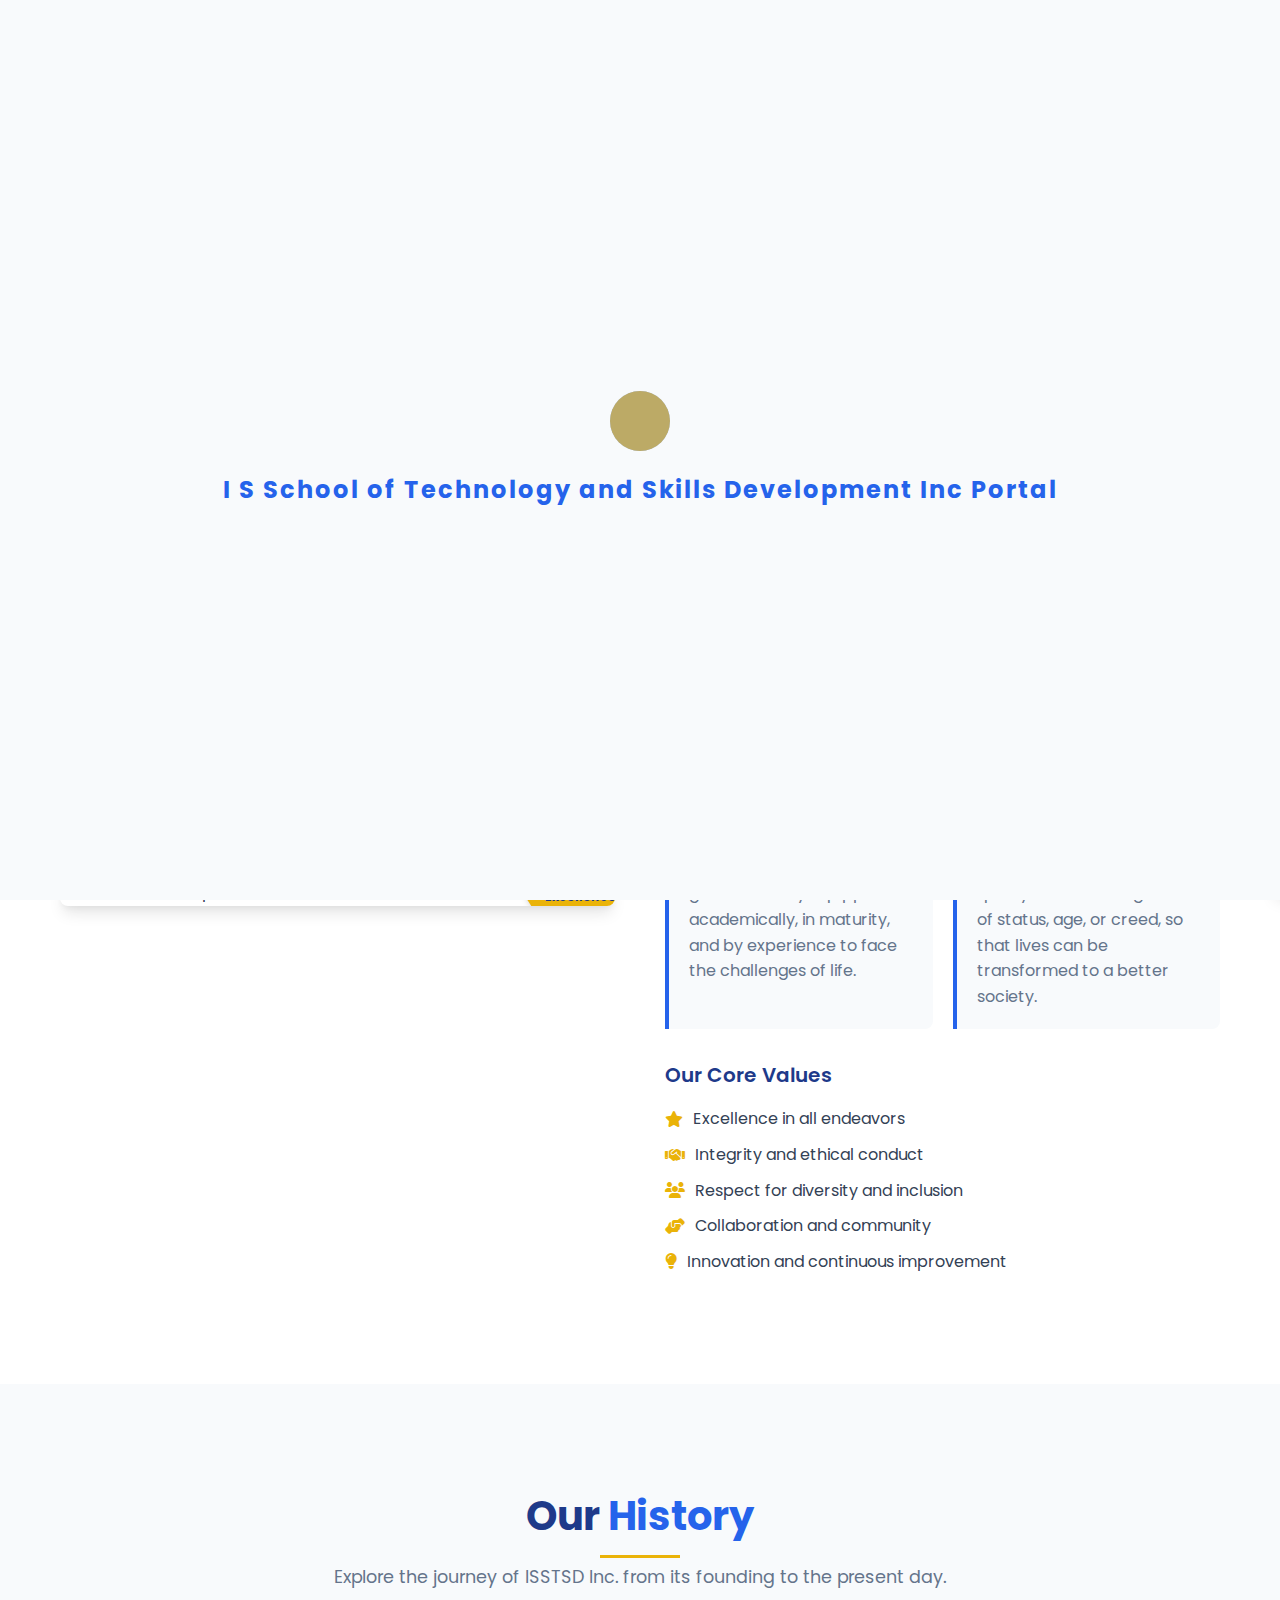
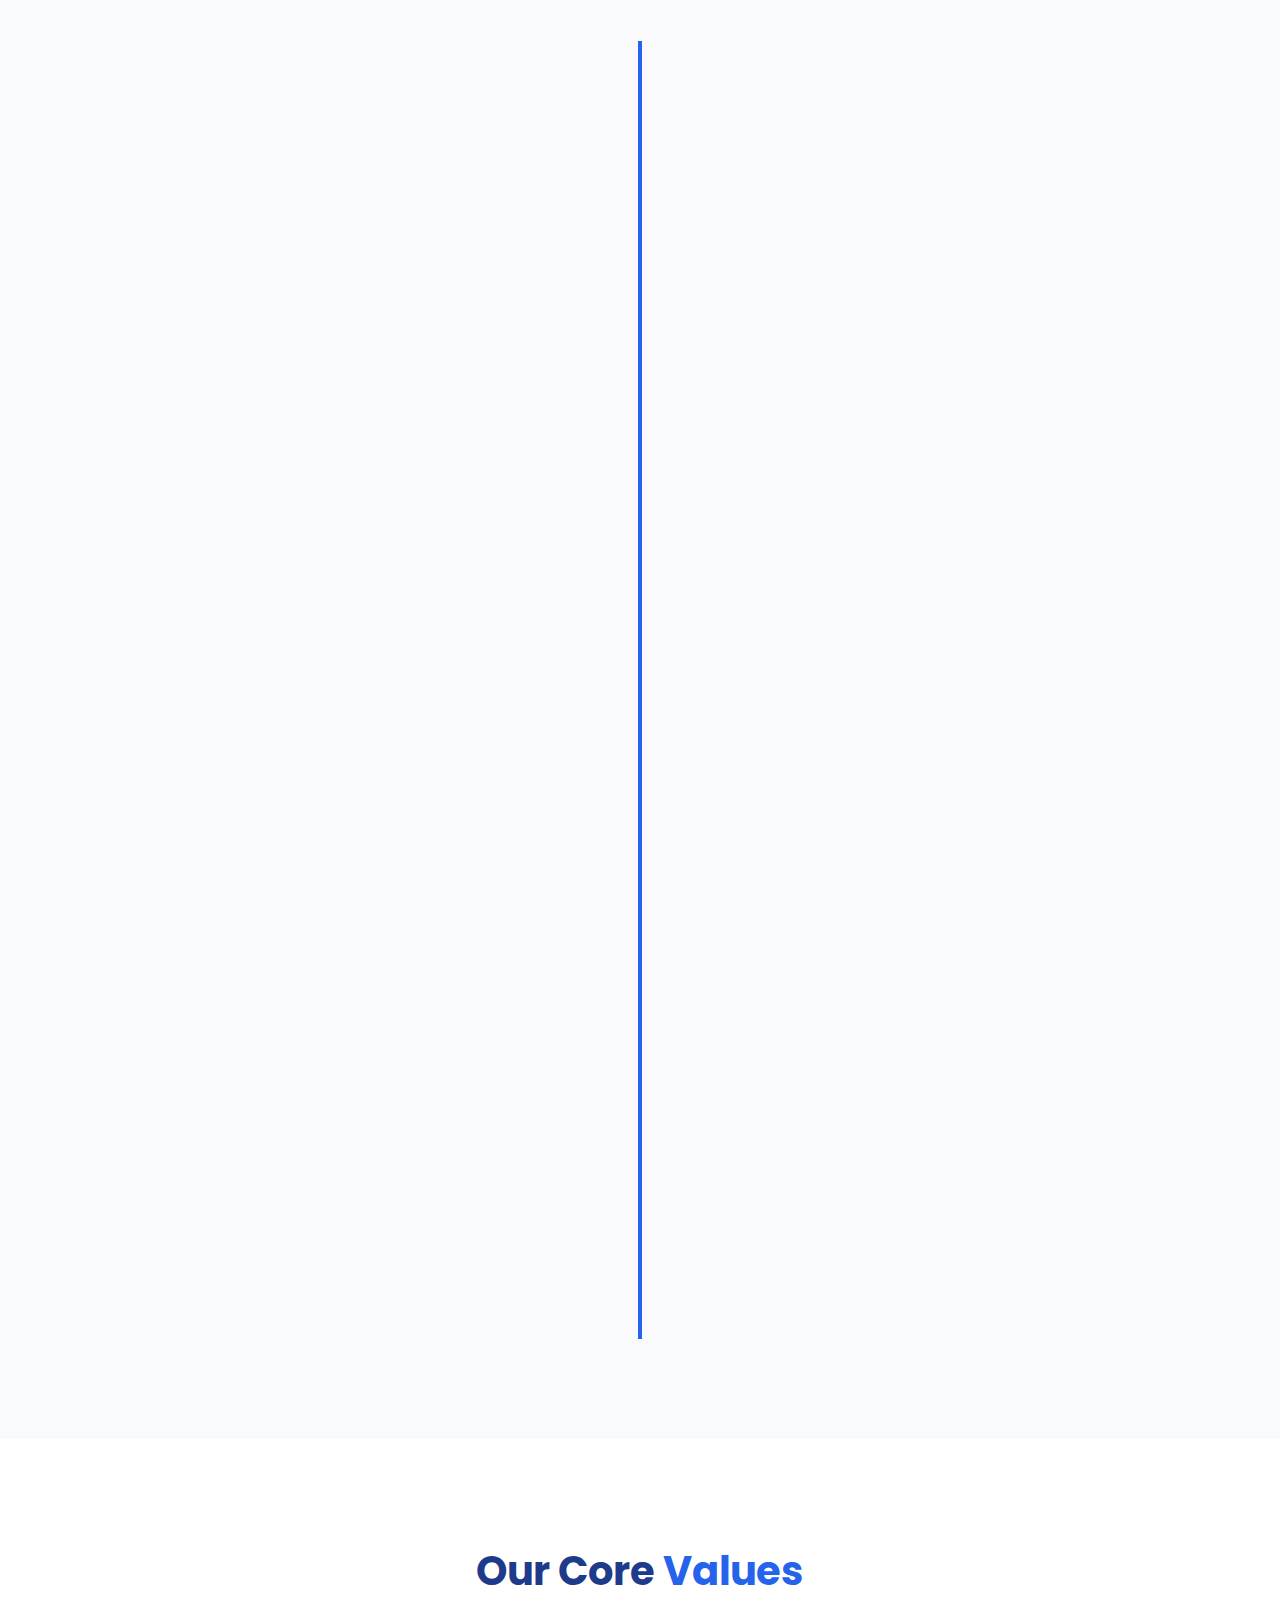
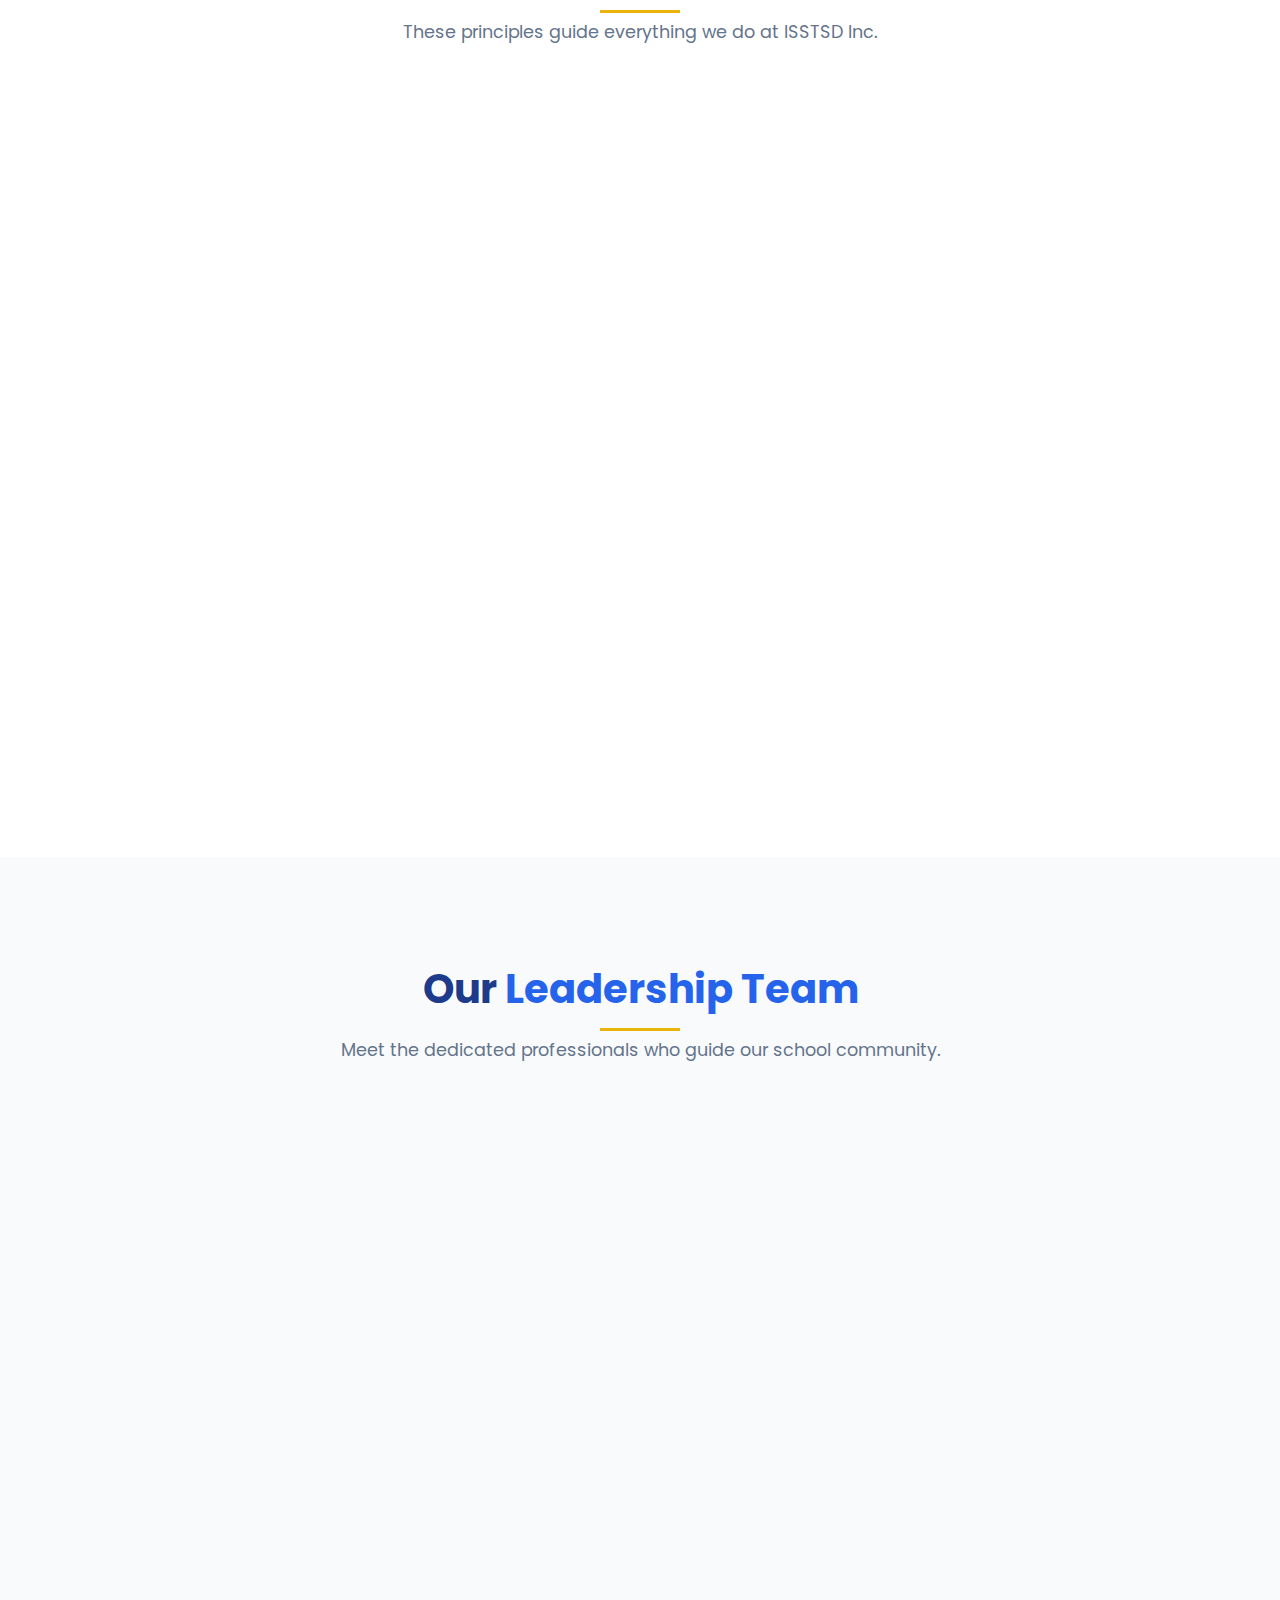
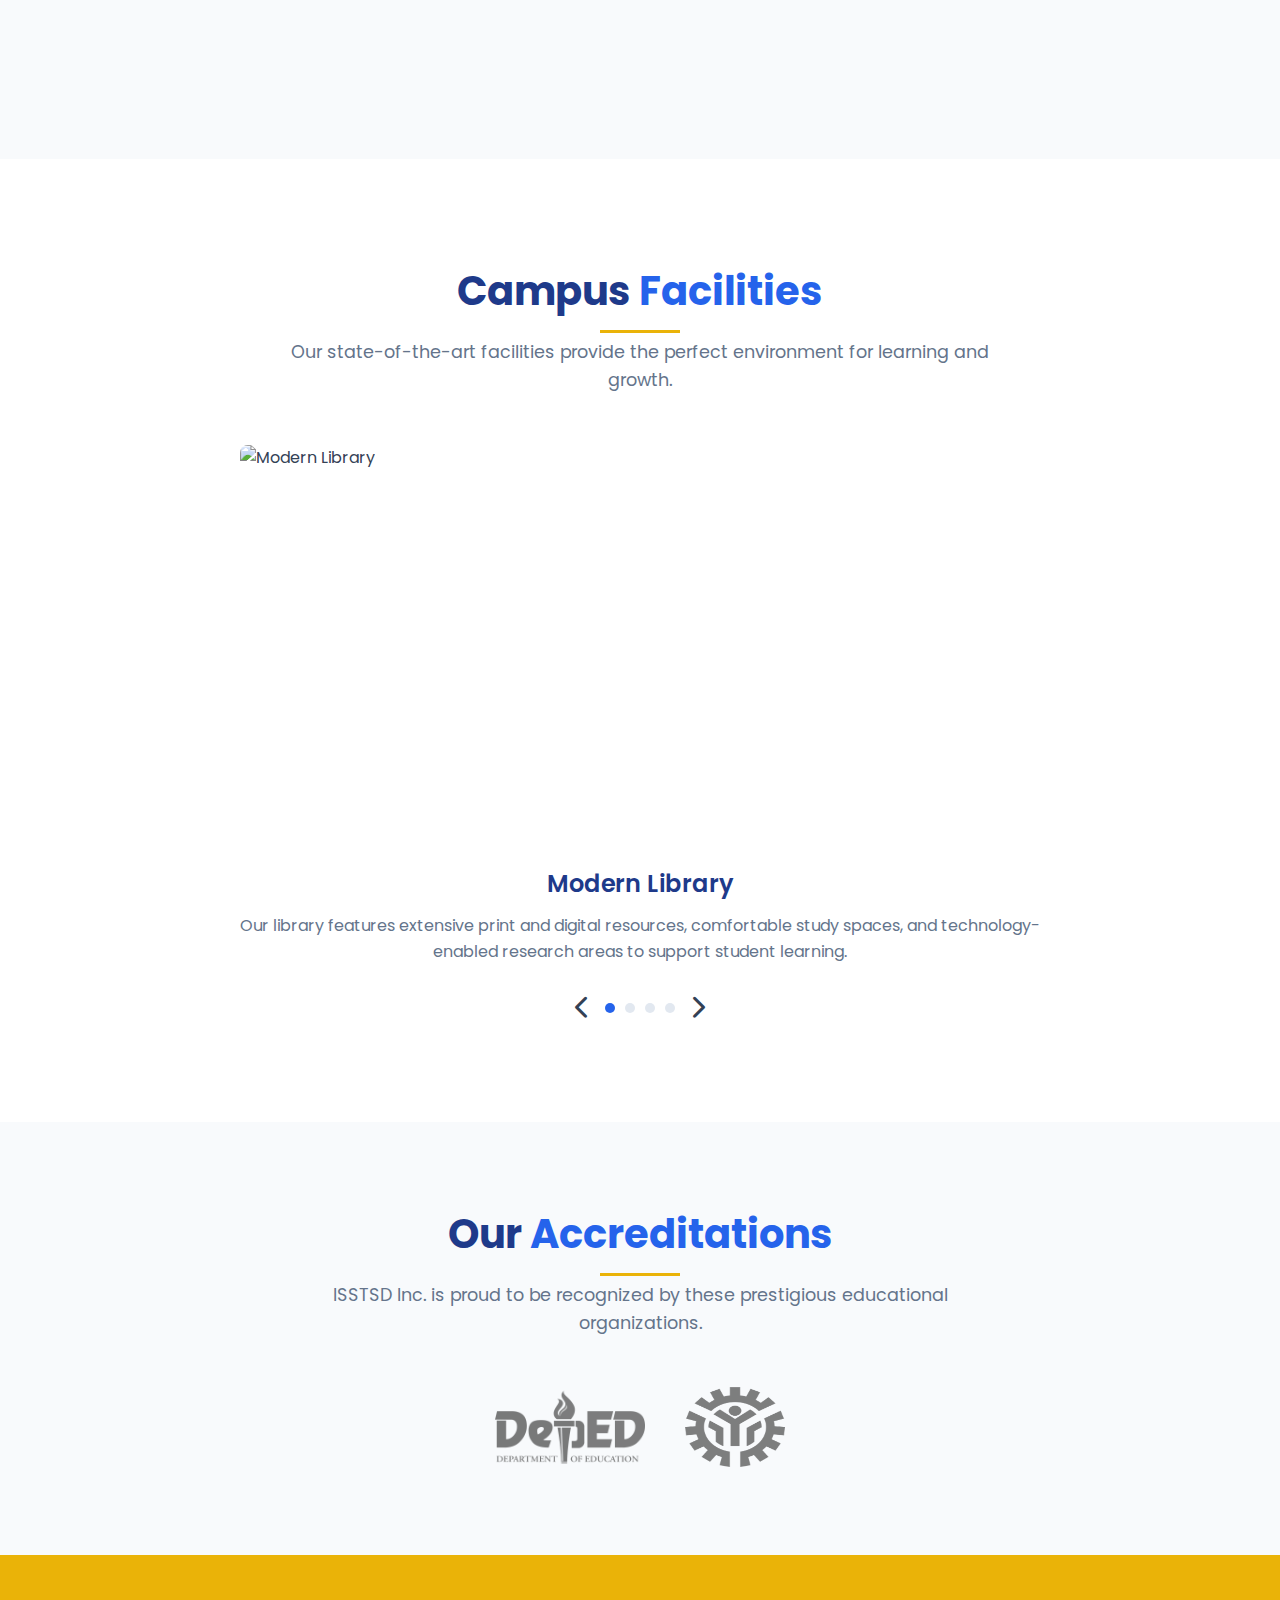
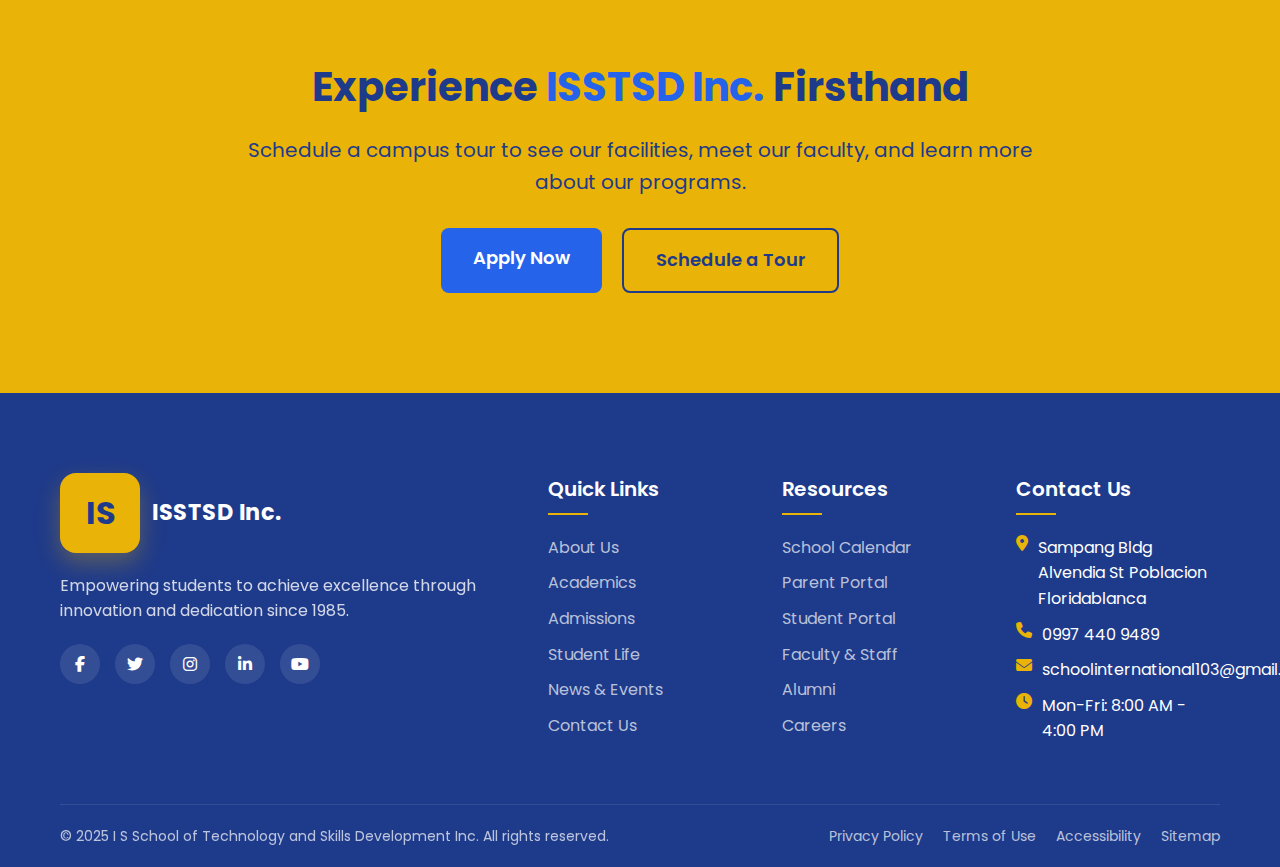
==== School Portal/about.html @ faeff64b "Add files via upload" ====
<!DOCTYPE html>
<html lang="en">
<head>
    <meta charset="UTF-8">
    <meta name="viewport" content="width=device-width, initial-scale=1.0">
    <title>I S School of Technology and Skills Development Inc.</title>
    <link rel="stylesheet" href="styles.css">
    <link rel="stylesheet" href="https://cdnjs.cloudflare.com/ajax/libs/font-awesome/6.4.0/css/all.min.css">
    <link href="https://fonts.googleapis.com/css2?family=Poppins:wght@300;400;500;600;700;800&display=swap" rel="stylesheet">
    <link rel="stylesheet" href="about.css">
</head>
<body>
    <!-- Preloader -->
    <div id="preloader">
        <div class="spinner">
            <div class="double-bounce1"></div>
            <div class="double-bounce2"></div>
        </div>
        <div class="loader-text">I S School of Technology and Skills Development Inc Portal</div>
    </div>

    <!-- Header -->
    <header id="header">
        <div class="container">
            <div class="logo">
                <a href="index.html">
                    <div class="logo-icon">IS</div>
                    <span>ISSTSD Inc.</span>
                </a>
            </div>
            <nav>
                <ul class="main-menu">
                    <li><a href="index.html">Home</a></li>
                    <li><a href="about.html" class="active">About</a></li>
                    <li><a href="academics.html">Academics</a></li>
                    <li><a href="student-life.html">Student Life</a></li>
                    <li><a href="admissions.html">Admissions</a></li>
                    <li><a href="contact.html">Contact</a></li>
                </ul>
            </nav>

            <div class="mobile-menu-toggle">
                <span></span>
                <span></span>
                <span></span>
            </div>
        </div>
    </header>

    <!-- Mobile Menu -->
    <div class="mobile-menu">
        <div class="close-menu">
            <i class="fas fa-times"></i>
        </div>
        <ul>
            <li><a href="index.html">Home</a></li>
            <li><a href="about.html">About</a></li>
            <li><a href="academics.html">Academics</a></li>
            <li><a href="student-life.html">Student Life</a></li>
            <li><a href="admissions.html">Admissions</a></li>
            <li><a href="contact.html">Contact</a></li>
        </ul>
        <div class="mobile-buttons">
            <a href="#" class="btn btn-outline">Portal Login</a>
            <a href="admissions.html" class="btn btn-primary">Apply Now</a>
        </div>
        <div class="mobile-social">
            <a href="#"><i class="fab fa-facebook-f"></i></a>
            <a href="#"><i class="fab fa-twitter"></i></a>
            <a href="#"><i class="fab fa-instagram"></i></a>
            <a href="#"><i class="fab fa-linkedin-in"></i></a>
        </div>
    </div>

    <!-- Hero Section -->
    <section class="page-hero">
        <div class="container">
            <div class="hero-content">
                <h1 class="animated fadeInUp">About <span class="highlight">ISSTSD Inc.</span></h1>
                <p class="animated fadeInUp delay-1">Founded in 1985, ISSTSD Inc. has a rich history of academic excellence and community engagement.</p>
            </div>
        </div>
        <div class="hero-waves">
            <svg xmlns="http://www.w3.org/2000/svg" viewBox="0 0 1440 320">
                <path fill="#ffffff" fill-opacity="1" d="M0,96L48,112C96,128,192,160,288,160C384,160,480,128,576,122.7C672,117,768,139,864,149.3C960,160,1056,160,1152,138.7C1248,117,1344,75,1392,53.3L1440,32L1440,320L1392,320C1344,320,1248,320,1152,320C1056,320,960,320,864,320C768,320,672,320,576,320C480,320,384,320,288,320C192,320,96,320,48,320L0,320Z"></path>
            </svg>
        </div>
    </section>

    <!-- Welcome Section -->
    <section class="welcome-section">
        <div class="container">
            <div class="welcome-content">
                <div class="welcome-image">
                    <img src="https://images.unsplash.com/photo-1523050854058-8df90110c9f1?ixlib=rb-4.0.3&ixid=MnwxMjA3fDB8MHxwaG90by1wYWdlfHx8fGVufDB8fHx8&auto=format&fit=crop&w=1170&q=80" alt="ISSTSD Inc. Campus">
                    <div class="experience-badge">
                        <span class="years">40+</span>
                        <span class="text">Years of Excellence</span>
                    </div>
                </div>
                <div class="welcome-text">
                    <div class="section-subtitle">Welcome to ISSTSD Inc.</div>
                    <h2>Our Mission & Vision</h2>
                    <p>At ISSTSD Inc., we believe in providing a transformative educational experience that empowers students to become innovative thinkers, compassionate leaders, and engaged global citizens.</p>
                    
                    <div class="mission-vision">
                        <div class="mission-box">
                            <h3><i class="fas fa-bullseye"></i> Our Mission</h3>
                            <p>To live in a society free from poverty due to lack of education by producing graduates duly equipped academically, in maturity, and by experience to face the challenges of life.</p>
                        </div>
                        <div class="mission-box">
                            <h3><i class="fas fa-eye"></i> Our Vision</h3>
                            <p>To be a vessel of God's blessing by providing best opportunities to attain quality education regardless of status, age, or creed, so that lives can be transformed to a better society.</p>
                        </div>
                    </div>
                    
                    <div class="values-list">
                        <h3>Our Core Values</h3>
                        <ul>
                            <li><i class="fas fa-star"></i> Excellence in all endeavors</li>
                            <li><i class="fas fa-handshake"></i> Integrity and ethical conduct</li>
                            <li><i class="fas fa-users"></i> Respect for diversity and inclusion</li>
                            <li><i class="fas fa-hands-helping"></i> Collaboration and community</li>
                            <li><i class="fas fa-lightbulb"></i> Innovation and continuous improvement</li>
                        </ul>
                    </div>
                </div>
            </div>
        </div>
    </section>

    <!-- History Timeline Section -->
    <section class="timeline-section">
        <div class="container">
            <div class="section-header">
                <h2>Our <span class="highlight">History</span></h2>
                <p>Explore the journey of ISSTSD Inc. from its founding to the present day.</p>
            </div>
            
            <div class="timeline">
                <div class="timeline-item">
                    <div class="timeline-dot"></div>
                    <div class="timeline-date">2010</div>
                    <div class="timeline-content">
                        <h3>Foundation</h3>
                        <p>Founded in Floridablanca, Pampanga as a small technical-vocational school.  Mission: Affordable, quality education and reduction of out-of-school youth ("Mabawasan ang mga Tambay!")..</p>
                        <img src="https://images.unsplash.com/photo-1577896851231-70ef18881754?ixlib=rb-4.0.3&ixid=MnwxMjA3fDB8MHxwaG90by1wYWdlfHx8fGVufDB8fHx8&auto=format&fit=crop&w=1170&q=80" alt="Foundation">
                    </div>
                </div>
                
                <div class="timeline-item">
                    <div class="timeline-dot"></div>
                    <div class="timeline-date">2011</div>
                    <div class="timeline-content">
                        <h3>School Expansion</h3>
                        <p>Rapid enrollment growth of the school</p>
                        <img src="https://images.unsplash.com/photo-1541339907198-e08756dedf3f?ixlib=rb-4.0.3&ixid=MnwxMjA3fDB8MHxwaG90by1wYWdlfHx8fGVufDB8fHx8&auto=format&fit=crop&w=1170&q=80" alt="Campus Expansion">
                    </div>
                </div>
                
                <div class="timeline-item">
                    <div class="timeline-dot"></div>
                    <div class="timeline-date">Pre-2017</div>
                    <div class="timeline-content">
                        <h3>Scholars Program</h3>
                        <p>Expansion of scholarship programs (Academic Scholars and Barangay Scholars). Opening of branches in Orani, Bataan, and Sta. Rita, Pampanga.</p>
                        <img src="https://images.unsplash.com/photo-1509062522246-3755977927d7?ixlib=rb-4.0.3&ixid=MnwxMjA3fDB8MHxwaG90by1wYWdlfHx8fGVufDB8fHx8&auto=format&fit=crop&w=1232&q=80" alt="Technology Integration">
                    </div>
                </div>
                
                <div class="timeline-item">
                    <div class="timeline-dot"></div>
                    <div class="timeline-date">2017</div>
                    <div class="timeline-content">
                        <h3>Transition to DepEd</h3>
                        <p>Transition to a DepEd-accredited Senior High School, offering Grades 11 and 12.  Name change to IS School of Technology and Skills Development Inc..</p>
                        <img src="https://images.unsplash.com/photo-1523240795612-9a054b0db644?ixlib=rb-4.0.3&ixid=MnwxMjA3fDB8MHxwaG90by1wYWdlfHx8fGVufDB8fHx8&auto=format&fit=crop&w=1170&q=80" alt="International Recognition">
                    </div>
                </div>
                
                <div class="timeline-item">
                    <div class="timeline-dot"></div>
                    <div class="timeline-date">2020</div>
                    <div class="timeline-content">
                        <h3>Future Vision</h3>
                        <p>Adoption of the motto "Achieving Academic Excellence in the New Normal."</p>
                        <img src="https://images.unsplash.com/photo-1503676260728-1c00da094a0b?ixlib=rb-4.0.3&ixid=MnwxMjA3fDB8MHxwaG90by1wYWdlfHx8fGVufDB8fHx8&auto=format&fit=crop&w=1009&q=80" alt="Innovation Center">
                    </div>
                </div>
            </div>
        </div>
    </section>

    <!-- Core Values Section -->
    <section class="core-values-section">
        <div class="container">
            <div class="section-header">
                <h2>Our Core <span class="highlight">Values</span></h2>
                <p>These principles guide everything we do at ISSTSD Inc. </p>
            </div>
            
            <div class="values-grid">
                <div class="value-card">
                    <div class="value-icon">
                        <i class="fas fa-book-open"></i>
                    </div>
                    <h3>Academic Excellence</h3>
                    <p>We maintain high standards and challenge students to reach their full potential through rigorous academics and innovative teaching methods.</p>
                </div>
                
                <div class="value-card">
                    <div class="value-icon">
                        <i class="fas fa-users"></i>
                    </div>
                    <h3>Community</h3>
                    <p>We foster a supportive environment where everyone feels valued, included, and connected to the broader school community.</p>
                </div>
                
                <div class="value-card">
                    <div class="value-icon">
                        <i class="fas fa-award"></i>
                    </div>
                    <h3>Character</h3>
                    <p>We develop integrity, responsibility, and ethical decision-making through both academic and extracurricular programs.</p>
                </div>
                
                <div class="value-card">
                    <div class="value-icon">
                        <i class="fas fa-clock"></i>
                    </div>
                    <h3>Perseverance</h3>
                    <p>We encourage resilience and determination in the face of challenges, teaching students to overcome obstacles with grace.</p>
                </div>
                
                <div class="value-card">
                    <div class="value-icon">
                        <i class="fas fa-building"></i>
                    </div>
                    <h3>Leadership</h3>
                    <p>We empower students to become confident leaders who make positive contributions to their communities and the world.</p>
                </div>
                
                <div class="value-card">
                    <div class="value-icon">
                        <i class="fas fa-heart"></i>
                    </div>
                    <h3>Compassion</h3>
                    <p>We nurture empathy and a commitment to serving others, encouraging students to make a difference in the lives of those around them.</p>
                </div>
            </div>
        </div>
    </section>

    <!-- Leadership Team Section -->
    <section class="leadership-section">
        <div class="container">
            <div class="section-header">
                <h2>Our <span class="highlight">Leadership Team</span></h2>
                <p>Meet the dedicated professionals who guide our school community.</p>
            </div>
            
            <div class="leadership-grid">
                <div class="leader-card">
                    <div class="leader-image">
                        <img src="https://randomuser.me/api/portraits/women/65.jpg" alt="L1">
                    </div>
                    <div class="leader-info">
                        <h3>Engr. Jim B. Montemayor</h3>
                        <p class="leader-title">School President </p>
                        <p class="leader-bio">Lorem ipsum dolor sit amet, consectetur adipiscing elit. Vivamus iaculis diam at orci dictum dictum. Nam sollicitudin condimentum nisl, a aliquet purus pulvinar a. </p>
                        <div class="leader-social">
                            <a href="#"><i class="fab fa-linkedin-in"></i></a>
                            <a href="#"><i class="fab fa-twitter"></i></a>
                            <a href="#"><i class="fas fa-envelope"></i></a>
                        </div>
                    </div>
                </div>
                
                <div class="leader-card">
                    <div class="leader-image">
                        <img src="https://randomuser.me/api/portraits/men/32.jpg" alt="L2">
                    </div>
                    <div class="leader-info">
                        <h3>Ariel Mendoza Morales</h3>
                        <p class="leader-title">Faculty Head/ SSC Adviser</p>
                        <p class="leader-bio">Lorem ipsum dolor sit amet, consectetur adipiscing elit. Vivamus iaculis diam at orci dictum dictum. Nam sollicitudin condimentum nisl, a aliquet purus pulvinar a. .</p>
                        <div class="leader-social">
                            <a href="#"><i class="fab fa-linkedin-in"></i></a>
                            <a href="#"><i class="fab fa-twitter"></i></a>
                            <a href="#"><i class="fas fa-envelope"></i></a>
                        </div>
                    </div>
                </div>
                
                <div class="leader-card">
                    <div class="leader-image">
                        <img src="https://randomuser.me/api/portraits/men/67.jpg" alt="L3">
                    </div>
                    <div class="leader-info">
                        <h3>Dr. James Wilson</h3>
                        <p class="leader-title">Academic Director</p>
                        <p class="leader-bio">Dr. Wilson leads our academic programs and faculty development initiatives. His expertise in curriculum design has been instrumental in our innovative approach to education.</p>
                        <div class="leader-social">
                            <a href="#"><i class="fab fa-linkedin-in"></i></a>
                            <a href="#"><i class="fab fa-twitter"></i></a>
                            <a href="#"><i class="fas fa-envelope"></i></a>
                        </div>
                    </div>
                </div>
                
                <!-- <div class="leader-card">
                    <div class="leader-image">
                        <img src="https://randomuser.me/api/portraits/women/45.jpg" alt="L4">
                    </div>
                    <div class="leader-info">
                        <h3>Jennifer Lee</h3>
                        <p class="leader-title">Student Affairs Director</p>
                        <p class="leader-bio">Ms. Lee coordinates student support services, extracurricular activities, and community engagement. She is dedicated to creating a positive and inclusive school environment.</p>
                        <div class="leader-social">
                            <a href="#"><i class="fab fa-linkedin-in"></i></a>
                            <a href="#"><i class="fab fa-twitter"></i></a>
                            <a href="#"><i class="fas fa-envelope"></i></a>
                        </div>
                    </div>
                </div> -->
            </div>
        </div>
    </section>

    <!-- Campus Facilities Section -->
    <section class="facilities-section">
        <div class="container">
            <div class="section-header">
                <h2>Campus <span class="highlight">Facilities</span></h2>
                <p>Our state-of-the-art facilities provide the perfect environment for learning and growth.</p>
            </div>
            
            <div class="facilities-slider" id="facilities-slider">
                <div class="facility-slide">
                    <div class="facility-image">
                        <img src="https://images.unsplash.com/photo-1523050854058-8df90110c9f1?ixlib=rb-4.0.3&ixid=MnwxMjA3fDB8MHxwaG90by1wYWdlfHx8fGVufDB8fHx8&auto=format&fit=crop&w=1170&q=80" alt="Modern Library">
                    </div>
                    <div class="facility-info">
                        <h3>Modern Library</h3>
                        <p>Our library features extensive print and digital resources, comfortable study spaces, and technology-enabled research areas to support student learning.</p>
                    </div>
                </div>
                
                <div class="facility-slide">
                    <div class="facility-image">
                        <img src="https://images.unsplash.com/photo-1577896851231-70ef18881754?ixlib=rb-4.0.3&ixid=MnwxMjA3fDB8MHxwaG90by1wYWdlfHx8fGVufDB8fHx8&auto=format&fit=crop&w=1170&q=80" alt="Science Laboratories">
                    </div>
                    <div class="facility-info">
                        <h3>Science Laboratories</h3>
                        <p>Our state-of-the-art science labs are equipped with advanced equipment for hands-on experiments and research in biology, chemistry, and physics.</p>
                    </div>
                </div>
                
                <div class="facility-slide">
                    <div class="facility-image">
                        <img src="https://images.unsplash.com/photo-1526232761682-d26e03ac148e?ixlib=rb-4.0.3&ixid=MnwxMjA3fDB8MHxwaG90by1wYWdlfHx8fGVufDB8fHx8&auto=format&fit=crop&w=1029&q=80" alt="Athletic Facilities">
                    </div>
                    <div class="facility-info">
                        <h3>Athletic Facilities</h3>
                        <p>Our comprehensive athletic facilities include a gymnasium, swimming pool, tennis courts, and sports fields to support physical education and competitive sports programs.</p>
                    </div>
                </div>
                
                <div class="facility-slide">
                    <div class="facility-image">
                        <img src="https://images.unsplash.com/photo-1511379938547-c1f69419868d?ixlib=rb-4.0.3&ixid=MnwxMjA3fDB8MHxwaG90by1wYWdlfHx8fGVufDB8fHx8&auto=format&fit=crop&w=1170&q=80" alt="Performing Arts Center">
                    </div>
                    <div class="facility-info">
                        <h3>Performing Arts Center</h3>
                        <p>Our performing arts center includes a 500-seat auditorium, music practice rooms, dance studio, and theater workshop for our vibrant arts programs.</p>
                    </div>
                </div>
            </div>
            
            <div class="facilities-controls">
                <button id="prev-facility"><i class="fas fa-chevron-left"></i></button>
                <div class="facility-dots">
                    <span class="dot active"></span>
                    <span class="dot"></span>
                    <span class="dot"></span>
                    <span class="dot"></span>
                </div>
                <button id="next-facility"><i class="fas fa-chevron-right"></i></button>
            </div>
        </div>
    </section>

    <!-- Accreditation Section -->
    <section class="accreditation-section">
        <div class="container">
            <div class="section-header">
                <h2>Our <span class="highlight">Accreditations</span></h2>
                <p>ISSTSD Inc. is proud to be recognized by these prestigious educational organizations.</p>
            </div>
            
            <div class="accreditation-logos">
                <div class="accreditation-logo">
                    <img src="depEd-logo.png" alt="Accreditation 1" style="width: 150px; height: 80px;">
                </div>
                <div class="accreditation-logo">
                    <img src="testa-logo.png" alt="Accreditation 2" style="width: 100px; height: 80px;">
                </div>
              
            </div>
        </div>
    </section>

    <!-- Call to Action -->
    <section class="cta-section">
        <div class="container">
            <div class="cta-content">
                <h2>Experience <span class="highlight">ISSTSD Inc. </span> Firsthand</h2>
                <p>Schedule a campus tour to see our facilities, meet our faculty, and learn more about our programs.</p>
                <div class="cta-buttons">
                    <a href="admissions.html" class="btn btn-primary btn-lg">Apply Now</a>
                    <a href="contact.html" class="btn btn-outline btn-lg">Schedule a Tour</a>
                </div>
            </div>
        </div>
    </section>

    <!-- Footer -->
    <footer class="footer">
        <div class="container">
            <div class="footer-top">
                <div class="footer-logo">
                    <div class="logo">
                        <a href="index.html">
                            <div class="logo-icon">IS</div>
                            <span>ISSTSD Inc.</span>
                        </a>
                    </div>
                    <p>Empowering students to achieve excellence through innovation and dedication since 1985.</p>
                    <div class="social-links">
                        <a href="#"><i class="fab fa-facebook-f"></i></a>
                        <a href="#"><i class="fab fa-twitter"></i></a>
                        <a href="#"><i class="fab fa-instagram"></i></a>
                        <a href="#"><i class="fab fa-linkedin-in"></i></a>
                        <a href="#"><i class="fab fa-youtube"></i></a>
                    </div>
                </div>
                <div class="footer-links">
                    <div class="footer-column">
                        <h3>Quick Links</h3>
                        <ul>
                            <li><a href="about.html">About Us</a></li>
                            <li><a href="academics.html">Academics</a></li>
                            <li><a href="admissions.html">Admissions</a></li>
                            <li><a href="student-life.html">Student Life</a></li>
                            <li><a href="news.html">News & Events</a></li>
                            <li><a href="contact.html">Contact Us</a></li>
                        </ul>
                    </div>
                    <div class="footer-column">
                        <h3>Resources</h3>
                        <ul>
                            <li><a href="#">School Calendar</a></li>
                            <li><a href="#">Parent Portal</a></li>
                            <li><a href="#">Student Portal</a></li>
                            <li><a href="#">Faculty & Staff</a></li>
                            <li><a href="#">Alumni</a></li>
                            <li><a href="#">Careers</a></li>
                        </ul>
                    </div>
                    <div class="footer-column">
                        <h3>Contact Us</h3>
                        <ul class="contact-info">
                            <li><i class="fas fa-map-marker-alt"></i>Sampang Bldg Alvendia St Poblacion<br>Floridablanca</li>
                            <li><i class="fas fa-phone"></i> 0997 440 9489</li>
                            <li><i class="fas fa-envelope"></i> schoolinternational103@gmail.com</li>
                            <li><i class="fas fa-clock"></i> Mon-Fri: 8:00 AM - 4:00 PM</li>
                        </ul>
                    </div>
                </div>
            </div>
            <div class="footer-bottom">
                <div class="copyright">
                    <p>&copy; <span id="current-year">2025</span>  I S School of Technology and Skills Development Inc. All rights reserved.</p>
                </div>
                <div class="footer-bottom-links">
                    <a href="#">Privacy Policy</a>
                    <a href="#">Terms of Use</a>
                    <a href="#">Accessibility</a>
                    <a href="#">Sitemap</a>
                </div>
            </div>
        </div>
    </footer>

    <!-- Back to Top Button -->
    <a href="#" class="back-to-top" id="back-to-top">
        <i class="fas fa-arrow-up"></i>
    </a>

    <!-- JavaScript -->
    <script src="script.js"></script>
    <script src="about.js"></script>
</body>
</html>
---- School Portal/styles.css ----
/* Base Styles */
:root {
    --primary-color: #2563eb;
    --primary-dark: #1d4ed8;
    --primary-light: #60a5fa;
    --secondary-color: #eab308;
    --secondary-dark: #ca8a04;
    --secondary-light: #fde047;
    --dark-color: #1e3a8a;
    --light-color: #f8fafc;
    --gray-color: #64748b;
    --gray-light: #e2e8f0;
    --gray-dark: #334155;
    --success-color: #10b981;
    --danger-color: #ef4444;
    --warning-color: #f59e0b;
    --info-color: #3b82f6;
    --body-font: 'Poppins', sans-serif;
    --heading-font: 'Poppins', sans-serif;
    --transition: all 0.3s ease;
    --shadow: 0 4px 6px -1px rgba(0, 0, 0, 0.1), 0 2px 4px -1px rgba(0, 0, 0, 0.06);
    --shadow-lg: 0 10px 15px -3px rgba(0, 0, 0, 0.1), 0 4px 6px -2px rgba(0, 0, 0, 0.05);
    --border-radius: 8px;
}

* {
    margin: 0;
    padding: 0;
    box-sizing: border-box;
}

html {
    scroll-behavior: smooth;
}

body {
    font-family: var(--body-font);
    font-size: 16px;
    line-height: 1.6;
    color: var(--gray-dark);
    background-color: var(--light-color);
    overflow-x: hidden;
}

a {
    text-decoration: none;
    color: var(--primary-color);
    transition: var(--transition);
}

a:hover {
    color: var(--primary-dark);
}

ul {
    list-style: none;
}

img {
    max-width: 100%;
    height: auto;
}

.container {
    width: 100%;
    max-width: 1200px;
    margin: 0 auto;
    padding: 0 20px;
}

.section-header {
    text-align: center;
    margin-bottom: 50px;
}

.section-header h2 {
    font-size: 2.5rem;
    font-weight: 700;
    color: var(--dark-color);
    margin-bottom: 15px;
    position: relative;
    display: inline-block;
}

.section-header h2::after {
    content: '';
    position: absolute;
    bottom: -10px;
    left: 50%;
    transform: translateX(-50%);
    width: 80px;
    height: 3px;
    background-color: var(--secondary-color);
}

.section-header p {
    font-size: 1.1rem;
    color: var(--gray-color);
    max-width: 700px;
    margin: 0 auto;
}

.section-header.light h2 {
    color: var(--light-color);
}

.section-header.light p {
    color: rgba(255, 255, 255, 0.8);
}

.section-header.light h2::after {
    background-color: var(--secondary-light);
}

.highlight {
    color: var(--primary-color);
}

.section-header.light .highlight {
    color: var(--secondary-color);
}

/* Preloader */
#preloader {
    position: fixed;
    top: 0;
    left: 0;
    width: 100%;
    height: 100%;
    background-color: var(--light-color);
    display: flex;
    flex-direction: column;
    justify-content: center;
    align-items: center;
    z-index: 9999;
}

.spinner {
    width: 60px;
    height: 60px;
    position: relative;
    margin-bottom: 20px;
}

.double-bounce1, .double-bounce2 {
    width: 100%;
    height: 100%;
    border-radius: 50%;
    background-color: var(--primary-color);
    opacity: 0.6;
    position: absolute;
    top: 0;
    left: 0;
    animation: bounce 2s infinite ease-in-out;
}

.double-bounce2 {
    animation-delay: -1.0s;
    background-color: var(--secondary-color);
}

@keyframes bounce {
    0%, 100% { transform: scale(0); }
    50% { transform: scale(1); }
}

.loader-text {
    font-size: 1.5rem;
    font-weight: 700;
    color: var(--primary-color);
    letter-spacing: 2px;
}

/* Buttons */
.btn {
    display: inline-block;
    padding: 12px 24px;
    font-size: 1rem;
    font-weight: 600;
    text-align: center;
    border-radius: var(--border-radius);
    cursor: pointer;
    transition: var(--transition);
    border: none;
    outline: none;
}

.btn-sm {
    padding: 8px 16px;
    font-size: 0.875rem;
}

.btn-lg {
    padding: 16px 32px;
    font-size: 1.125rem;
}

.btn-primary {
    background-color: var(--primary-color);
    color: white;
}

.btn-primary:hover {
    background-color: var(--primary-dark);
    color: white;
}

.btn-secondary {
    background-color: var(--secondary-color);
    color: var(--dark-color);
}

.btn-secondary:hover {
    background-color: var(--secondary-dark);
    color: var(--dark-color);
}

.btn-outline {
    background-color: transparent;
    border: 2px solid var(--primary-color);
    color: var(--primary-color);
}

.btn-outline:hover {
    background-color: var(--primary-color);
    color: white;
}

/* Header */
/* Header Improvements */
#header {
    position: fixed;
    top: 0;
    left: 0;
    width: 100%;
    z-index: 1000;
    transition: all 0.4s ease;
    padding: 15px 0;
    background-color: transparent;
}

#header.scrolled {
    background-color: white;
    box-shadow: 0 2px 15px rgba(0, 0, 0, 0.1);
    padding: 10px 0;
}

#header .container {
    display: flex;
    align-items: center;
    justify-content: space-between;
    padding: 0 5px;
}
.hidden {
    transform: translateY(-100%);
  }

.logo {
    display: flex;
    align-items: center;
}

.logo a {
    display: flex;
    align-items: center;
    text-decoration: none;
    color: white;
    transition: color 0.3s ease;
}

#header.scrolled .logo a {
    color: var(--dark-color);
}

.logo-icon {
    width: 45px;
    height: 45px;
    background-color: var(--secondary-color);
    color: var(--dark-color);
    border-radius: 12px;
    display: flex;
    justify-content: center;
    align-items: center;
    font-size: 1.5rem;
    font-weight: 700;
    margin-right: 12px;
    box-shadow: 0 3px 10px rgba(255, 193, 7, 0.3);
    transition: all 0.3s ease;

}

.logo:hover .logo-icon {
    transform: rotate(5deg) scale(1.05);
}

.logo span {
    font-size: 1.4rem;
    font-weight: 700;
    letter-spacing: 0.5px;
    white-space: nowrap;
}

nav {
    display: flex;
    align-items: center;
}

.main-menu {
    display: flex;
    list-style: none;
    margin: 0;
    padding: 0;
    gap: 10px;
}

.main-menu li a {
    display: block;
    padding: 10px 25px;
    color: rgba(255, 255, 255, 0.9);
    text-decoration: none;
    font-weight: 500;
    font-size: 1rem;
    transition: all 0.3s ease;
    border-radius: 8px;
    position: relative;
    white-space: nowrap;
}

.main-menu li a::after {
    content: '';
    position: absolute;
    bottom: 5px;
    left: 50%;
    width: 0;
    height: 2px;
    background-color: var(--secondary-color);
    transition: all 0.3s ease;
    transform: translateX(-50%);
    opacity: 0;
}

.main-menu li a:hover::after,
.main-menu li a.active::after {
    width: 30px;
    opacity: 1;
}

.main-menu li a:hover,
.main-menu li a.active {
    color: white;
}

#header.scrolled .main-menu li a {
    color: var(--gray-dark);
}

#header.scrolled .main-menu li a:hover,
#header.scrolled .main-menu li a.active {
    color: var(--primary-color);
}

.header-buttons {
    display: flex;
    align-items: center;
    gap: 25px;
}

.header-buttons .btn {
    padding: 10px 20px;
    font-weight: 600;
    border-radius: 8px;
    transition: all 0.3s ease;
    box-shadow: 0 3px 10px rgba(255, 193, 7, 0.3);
    white-space: nowrap;
}

.header-buttons .btn-outline {
    border: 2px solid rgba(255, 255, 255, 0.8);
    color: white;
    background-color: transparent;
}

.header-buttons .btn-outline:hover {
    background-color: white;
    color: var(--primary-color);
}

.header-buttons .btn-primary {
    background-color: var(--secondary-color);
    border: 2px solid var(--secondary-color);
    color: var(--dark-color);
    box-shadow: 0 3px 10px rgba(255, 193, 7, 0.3);
}

.header-buttons .btn-primary:hover {
    background-color: #ffd54f;
    border-color: #ffd54f;
    transform: translateY(-2px);
    box-shadow: 0 5px 15px rgba(255, 193, 7, 0.4);
}

#header.scrolled .header-buttons .btn-outline {
    border-color: var(--primary-color);
    color: var(--primary-color);
}

#header.scrolled .header-buttons .btn-outline:hover {
    background-color: var(--primary-color);
    color: white;
}

.language-selector {
    position: relative;
    margin-left: 10px;
}

.language-selector select {
    appearance: none;
    background-color: transparent;
    border: 1px solid rgba(255, 255, 255, 0.3);
    color: rgb(0, 0, 0);
    padding: 8px 25px 8px 12px;
    border-radius: 6px;
    font-size: 0.9rem;
    cursor: pointer;
    transition: all 0.3s ease;
}

.language-selector::after {
    content: '\f107';
    font-family: 'Font Awesome 5 Free';
    font-weight: 900;
    position: absolute;
    right: 10px;
    top: 50%;
    transform: translateY(-50%);
    color: white;
    pointer-events: none;
}

#header.scrolled .language-selector select {
    border-color: rgba(0, 0, 0, 0.2);
    color: var(--gray-dark);
}

#header.scrolled .language-selector::after {
    color: var(--gray-dark);
}

.mobile-menu-toggle {
    display: none;
    flex-direction: column;
    justify-content: space-between;
    width: 30px;
    height: 20px;
    cursor: pointer;
}

.mobile-menu-toggle span {
    display: block;
    height: 2px;
    width: 100%;
    background-color: white;
    transition: all 0.3s ease;
}

#header.scrolled .mobile-menu-toggle span {
    background-color: var(--dark-color);
}


/* Mobile Menu */
.mobile-menu {
    position: fixed;
    top: 0;
    right: -300px;
    width: 300px;
    height: 100%;
    background-color: white;
    z-index: 1001;
    padding: 50px 30px;
    box-shadow: -5px 0 15px rgba(0, 0, 0, 0.1);
    transition: var(--transition);
    overflow-y: auto;
}

.mobile-menu.active {
    right: 0;
}

.close-menu {
    position: absolute;
    top: 20px;
    right: 20px;
    font-size: 1.5rem;
    color: var(--gray-dark);
    cursor: pointer;
}

.mobile-menu ul {
    margin-bottom: 30px;
}

.mobile-menu li {
    margin-bottom: 15px;
}

.mobile-menu a {
    color: var(--gray-dark);
    font-size: 1.1rem;
    font-weight: 500;
    display: block;
    padding: 5px 0;
}

.mobile-menu a:hover {
    color: var(--primary-color);
}

.mobile-buttons {
    display: flex;
    flex-direction: column;
    gap: 10px;
    margin-bottom: 30px;
}

.mobile-social {
    display: flex;
    gap: 15px;
}

.mobile-social a {
    width: 40px;
    height: 40px;
    border-radius: 50%;
    background-color: var(--gray-light);
    display: flex;
    justify-content: center;
    align-items: center;
    color: var(--gray-dark);
}

.mobile-social a:hover {
    background-color: var(--primary-color);
    color: white;
}

/* Hero Video Section */
.hero-video {
    position: relative;
    height: 100vh;
    min-height: 700px;
    color: white;
    overflow: hidden;
    align-items: center;
    display: flex;  
}

.video-container {
    position: absolute;
    top: 0;
    left: 0;
    width: 100%;
    height: 100%;
    z-index: -1;
}

.video-container video {
    width: 100%;
    height: 100%;
    object-fit: cover;
}

.overlay {
    position: absolute;
    top: 0;
    left: 0;
    width: 100%;
    height: 100%;
    background: linear-gradient(rgba(30, 58, 138, 0.8), rgba(30, 58, 138, 0.8));
}

.hero-content {
    position: relative;
    z-index: 3;
    height: 100%;
    display: flex;
    flex-direction: column;
    justify-content: center;
    padding: 0 20px;
    max-width: 1200px;
    margin: 0 auto;
}


.hero-content h1 {
    font-size: 4rem;
    font-weight: 800;
    margin-bottom: 20px;
    line-height: 1.2;
    text-shadow: 0 2px 10px rgba(0, 0, 0, 0.3);
}

.hero-content p {
    font-size: 1.25rem;
    max-width: 700px;
    margin-bottom: 30px;
    line-height: 1.6;
    opacity: 0.9;
    text-shadow: 0 2px 8px rgba(0, 0, 0, 0.3);
    animation: fadeInUp 1s ease 0.2s both;
}

.hero-buttons {
    display: flex;
    gap: 20px;
    margin-bottom: 40px;
}
.hero-buttons .btn {
    padding: 13px 20px;
    font-weight: 600;
    font-size: 1rem;
    border-radius: 50px;
    transition: all 0.3s ease;
}


.hero-buttons .btn-primary {
    background-color: var(--secondary-color);
    border: 2px solid var(--secondary-color);
    color: var(--dark-color);
    box-shadow: 0 4px 15px rgba(255, 193, 7, 0.3);
}

.hero-buttons .btn-primary:hover {
    background-color: #ffd54f;
    border-color: #ffd54f;
    transform: translateY(-3px);
    box-shadow: 0 6px 20px rgba(255, 193, 7, 0.4);
}

.hero-buttons .btn-outline {
    border: 2px solid white;
    color: white;
    background-color: transparent;
}

.hero-buttons .btn-outline:hover {
    background-color: white;
    color: var(--primary-color);
    transform: translateY(-3px);
    box-shadow: 0 6px 20px rgba(255, 255, 255, 0.4);
}
.hero-features {
    display: flex;
    gap: 30px;
    margin-top: 40px;
    flex-wrap: wrap;
    animation: fadeInUp 1s ease 0.6s both;
}

.feature {
    display: flex;
    align-items: center;
    background-color: rgba(255, 255, 255, 0.1);
    padding: 15px 20px;
    border-radius: 10px;
    backdrop-filter: blur(5px);
    transition: all 0.3s ease;
}
.feature:hover {
    background-color: rgba(255, 255, 255, 0.392);
    transform: translateY(-5px);
}

.feature-icon {
    width: 50px;
    height: 50px;
    background-color: var(--secondary-color);
    color: var(--dark-color);
    border-radius: 50%;
    display: flex;
    justify-content: center;
    align-items: center;
    font-size: 1.5rem;
    margin-right: 15px;
}

.feature-text h3 {
    font-size: 1.5rem;
    font-weight: 700;
    margin-bottom: 5px;
}

.feature-text p {
    font-size: 0.875rem;
    margin-bottom: 0;
    opacity: 0.8;
}

.scroll-down {
    position: absolute;
    bottom: 30px;
    left: 50%;
    transform: translateX(-50%);
    text-align: center;
}

.mouse {
    width: 30px;
    height: 50px;
    border: 2px solid white;
    border-radius: 20px;
    display: flex;
    justify-content: center;
    padding-top: 10px;
}

.wheel {
    width: 6px;
    height: 6px;
    background-color: white;
    border-radius: 50%;
    position: absolute;
    top: 10px;
    left: 50%;
    transform: translateX(-50%);
    animation: scroll 2s infinite;
}

@keyframes scroll {
    0% { opacity: 1; top: 10px; }
    100% { opacity: 0; top: 30px; }
}

/* Announcement Bar */
.announcement-bar {
    background-color: var(--primary-color);
    color: white;
    padding: 12px 0;
}

.announcement-slider {
    overflow: hidden;
    position: relative;
}

.announcement {
    display: flex;
    align-items: center;
    padding: 0 15px;
}

.announcement i {
    font-size: 1.25rem;
    margin-right: 15px;
}

.announcement span {
    flex: 1;
    font-weight: 500;
}

.announcement .btn {
    background-color: var(--secondary-color);
    color: var(--dark-color);
    padding: 5px 15px;
    margin-left: 15px;
}

.announcement .btn:hover {
    background-color: var(--secondary-dark);
}

/* Why Choose Us Section */
.why-choose-us {
    padding: 100px 0;
    background-color: white;
}

.features-grid {
    display: grid;
    grid-template-columns: repeat(auto-fit, minmax(300px, 1fr));
    gap: 30px;
}

.feature-card {
    background-color: white;
    border-radius: var(--border-radius);
    padding: 30px;
    box-shadow: var(--shadow);
    transition: var(--transition);
    border-bottom: 3px solid transparent;
}

.feature-card:hover {
    transform: translateY(-10px);
    box-shadow: var(--shadow-lg);
    border-bottom: 3px solid var(--primary-color);
}

.feature-card .feature-icon {
    width: 70px;
    height: 70px;
    background-color: rgba(37, 99, 235, 0.1);
    color: var(--primary-color);
    margin-bottom: 20px;
    font-size: 1.75rem;
}

.feature-card h3 {
    font-size: 1.5rem;
    font-weight: 700;
    margin-bottom: 15px;
    color: var(--dark-color);
}

.feature-card p {
    color: var(--gray-color);
}

/* Programs Section */
.programs-section {
    padding: 100px 0;
    background-color: var(--light-color);
}

.programs-tabs {
    max-width: 1000px;
    margin: 0 auto;
}

.tabs-nav {
    display: flex;
    justify-content: center;
    margin-bottom: 30px;
    border-bottom: 2px solid var(--gray-light);
}

.tab-btn {
    padding: 15px 30px;
    font-size: 1.1rem;
    font-weight: 600;
    color: var(--gray-color);
    background-color: transparent;
    border: none;
    cursor: pointer;
    position: relative;
    transition: var(--transition);
}

.tab-btn::after {
    content: '';
    position: absolute;
    bottom: -2px;
    left: 0;
    width: 0;
    height: 2px;
    background-color: var(--primary-color);
    transition: var(--transition);
}

.tab-btn.active {
    color: var(--primary-color);
}

.tab-btn.active::after {
    width: 100%;
}

.tab-pane {
    display: none;
}

.tab-pane.active {
    display: block;
    animation: fadeIn 0.5s ease;
}

@keyframes fadeIn {
    from { opacity: 0; }
    to { opacity: 1; }
}

.program-content {
    display: flex;
    flex-wrap: wrap;
    gap: 30px;
    align-items: center;
}

.program-image {
    flex: 1;
    min-width: 300px;
    border-radius: var(--border-radius);
    overflow: hidden;
    box-shadow: var(--shadow);
}

.program-image img {
    width: 100%;
    height: 400px;
    object-fit: cover;
}

.program-details {
    flex: 1;
    min-width: 300px;
}

.program-details h3 {
    font-size: 1.75rem;
    font-weight: 700;
    color: var(--dark-color);
    margin-bottom: 15px;
}

.program-details p {
    color: var(--gray-color);
    margin-bottom: 20px;
}

.program-features {
    margin-bottom: 25px;
}

.program-features li {
    margin-bottom: 10px;
    display: flex;
    align-items: flex-start;
}

.program-features i {
    color: var(--primary-color);
    margin-right: 10px;
    margin-top: 5px;
}

/* Virtual Tour Section */
.virtual-tour-section {
    padding: 100px 0;
    background-color: var(--dark-color);
    color: white;
}

.virtual-tour-container {
    display: flex;
    flex-wrap: wrap;
    gap: 30px;
    margin-bottom: 40px;
}

.tour-preview {
    flex: 2;
    min-width: 300px;
    position: relative;
    border-radius: var(--border-radius);
    overflow: hidden;
}

.tour-preview img {
    width: 100%;
    height: 400px;
    object-fit: cover;
}

.play-button {
    position: absolute;
    top: 50%;
    left: 50%;
    transform: translate(-50%, -50%);
    width: 80px;
    height: 80px;
    background-color: rgba(255, 255, 255, 0.2);
    border-radius: 50%;
    display: flex;
    justify-content: center;
    align-items: center;
    cursor: pointer;
    transition: var(--transition);
}

.play-button i {
    font-size: 2rem;
    color: white;
}

.play-button:hover {
    background-color: var(--primary-color);
}

.tour-locations {
    flex: 1;
    min-width: 300px;
}

.tour-locations h3 {
    font-size: 1.5rem;
    font-weight: 600;
    margin-bottom: 20px;
}

.location-list {
    display: flex;
    flex-direction: column;
    gap: 10px;
}

.location-btn {
    display: flex;
    align-items: center;
    padding: 15px;
    background-color: rgba(255, 255, 255, 0.1);
    border: none;
    border-radius: var(--border-radius);
    color: white;
    cursor: pointer;
    transition: var(--transition);
    text-align: left;
}

.location-btn i {
    margin-right: 15px;
    font-size: 1.25rem;
}

.location-btn.active, .location-btn:hover {
    background-color: var(--primary-color);
}

.tour-cta {
    text-align: center;
}

.tour-cta p {
    font-size: 1.1rem;
    margin-bottom: 15px;
}

/* Statistics Section */
.statistics-section {
    padding: 80px 0;
    background-color: var(--primary-color);
    color: white;
}

.statistics-grid {
    display: grid;
    grid-template-columns: repeat(auto-fit, minmax(200px, 1fr));
    gap: 30px;
    text-align: center;
}

.statistic {
    padding: 20px;
}

.statistic-icon {
    font-size: 2.5rem;
    margin-bottom: 15px;
    color: var(--secondary-color);
}

.statistic-number {
    font-size: 3rem;
    font-weight: 700;
    margin-bottom: 10px;
}

.statistic-label {
    font-size: 1.1rem;
    opacity: 0.9;
}

/* News & Events Section */
.news-events-section {
    padding: 100px 0;
    background-color: white;
}

.section-header .view-all {
    margin-top: 15px;
}

.section-header .view-all a {
    font-weight: 600;
    display: inline-flex;
    align-items: center;
}

.section-header .view-all i {
    margin-left: 5px;
    transition: var(--transition);
}

.section-header .view-all a:hover i {
    transform: translateX(5px);
}

.news-grid {
    display: grid;
    grid-template-columns: repeat(auto-fit, minmax(300px, 1fr));
    gap: 30px;
    margin-bottom: 50px;
}

.news-card {
    background-color: white;
    border-radius: var(--border-radius);
    overflow: hidden;
    box-shadow: var(--shadow);
    transition: var(--transition);
}

.news-card:hover {
    transform: translateY(-10px);
    box-shadow: var(--shadow-lg);
}

.news-image {
    position: relative;
    height: 200px;
}

.news-image img {
    width: 100%;
    height: 100%;
    object-fit: cover;
}

.news-date {
    position: absolute;
    bottom: -20px;
    left: 20px;
    width: 60px;
    height: 60px;
    background-color: var(--secondary-color);
    color: var(--dark-color);
    border-radius: 5px;
    display: flex;
    flex-direction: column;
    justify-content: center;
    align-items: center;
    font-weight: 600;
}

.news-date .day {
    font-size: 1.5rem;
    line-height: 1;
}

.news-content {
    padding: 30px 20px 20px;
}

.news-category {
    display: inline-block;
    padding: 3px 10px;
    background-color: rgba(37, 99, 235, 0.1);
    color: var(--primary-color);
    border-radius: 20px;
    font-size: 0.75rem;
    font-weight: 600;
    margin-bottom: 10px;
}

.news-content h3 {
    font-size: 1.25rem;
    font-weight: 700;
    margin-bottom: 15px;
    color: var(--dark-color);
}

.news-content p {
    color: var(--gray-color);
    margin-bottom: 15px;
}

.read-more {
    font-weight: 600;
    color: var(--primary-color);
    display: inline-flex;
    align-items: center;
}

.read-more i {
    margin-left: 5px;
    transition: var(--transition);
}

.read-more:hover i {
    transform: translateX(5px);
}

.events-calendar {
    background-color: white;
    border-radius: 12px;
    padding: 30px;
    box-shadow: 0 5px 20px rgba(0, 0, 0, 0.05);
    margin-top: 40px;
}


.events-calendar h3 {
    font-size: 1.5rem;
    font-weight: 700;
    color: var(--dark-color);
    margin-bottom: 20px;
    text-align: center;
    position: relative;
    padding-bottom: 15px;
}

.events-calendar h3::after {
    content: '';
    position: absolute;
    bottom: 0;
    left: 50%;
    transform: translateX(-50%);
    width: 60px;
    height: 3px;
    background-color: var(--secondary-color);
}


.calendar-controls {
    display: flex;
    justify-content: space-between;
    align-items: center;
    margin-bottom: 20px;
    background-color: var(--light-color);
    padding: 12px 20px;
    border-radius: 8px;
}

.calendar-controls button {
    background: none;
    border: none;
    color: var(--primary-color);
    font-size: 1.2rem;
    cursor: pointer;
    width: 40px;
    height: 40px;
    border-radius: 50%;
    display: flex;
    justify-content: center;
    align-items: center;
    transition: all 0.3s ease;
}

.calendar-controls button:hover {
    background-color: rgba(37, 99, 235, 0.1);
}

#current-month {
    font-size: 1.2rem;
    font-weight: 600;
    color: var(--dark-color);
}

.calendar-grid {
    display: grid;
    grid-template-columns: repeat(7, 1fr);
    gap: 8px;
    margin-bottom: 30px;
}
.event-list {
    margin-top: 30px;
    border-top: 1px solid #e5e7eb;
    padding-top: 20px;
}

.event-item {
    display: flex;
    align-items: center;
    margin-bottom: 20px;
    padding-bottom: 20px;
    border-bottom: 1px solid #f3f4f6;
    transition: all 0.3s ease;
}

.event-item:hover {
    transform: translateX(5px);
}

.event-item:last-child {
    margin-bottom: 0;
    padding-bottom: 0;
    border-bottom: none;
}
.event-date {
    width: 70px;
    height: 70px;
    background-color: var(--primary-color);
    color: white;
    border-radius: 10px;
    display: flex;
    flex-direction: column;
    justify-content: center;
    align-items: center;
    margin-right: 20px;
    flex-shrink: 0;
    box-shadow: 0 4px 10px rgba(37, 99, 235, 0.2);
}


.event-day {
    font-size: 1.8rem;
    font-weight: 700;
    line-height: 1;
}

.event-month {
    font-size: 0.9rem;
    font-weight: 600;
    text-transform: uppercase;
}

.event-details {
    flex: 1;
}

.event-details h4 {
    font-size: 1.2rem;
    font-weight: 600;
    color: var(--dark-color);
    margin-bottom: 8px;
}


.event-time, .event-location {
    display: flex;
    align-items: center;
    color: var(--gray-color);
    font-size: 0.9rem;
    margin-bottom: 5px;
}

.event-time i, .event-location i {
    margin-right: 8px;
    color: var(--primary-color);
}

.events-calendar .btn {
    display: block;
    width: 100%;
    text-align: center;
    margin-top: 20px;
    padding: 12px;
    border-radius: 8px;
    font-weight: 600;
    transition: all 0.3s ease;
}


.events-calendar .btn-outline {
    border: 2px solid var(--primary-color);
    color: var(--primary-color);
    background-color: transparent;
}

.events-calendar .btn-outline:hover {
    background-color: var(--primary-color);
    color: white;
    transform: translateY(-3px);
    box-shadow: 0 5px 15px rgba(37, 99, 235, 0.2);
}

/* Testimonials Section */
.testimonials-section {
    padding: 100px 0;
    background-color: var(--dark-color);
    color: white;
}

.testimonial-slider {
    max-width: 800px;
    margin: 0 auto;
    position: relative;
    overflow: hidden;
}

.testimonial-slide {
    padding: 0 20px;
}

.testimonial-content {
    background-color: rgba(255, 255, 255, 0.1);
    border-radius: var(--border-radius);
    padding: 30px;
    position: relative;
}

.quote-icon {
    position: absolute;
    top: 20px;
    left: 20px;
    font-size: 2rem;
    color: var(--secondary-color);
    opacity: 0.3;
}

.testimonial-content p {
    font-size: 1.1rem;
    line-height: 1.8;
    margin-bottom: 20px;
    padding-left: 40px;
}

.testimonial-author {
    display: flex;
    align-items: center;
}

.author-image {
    width: 60px;
    height: 60px;
    border-radius: 50%;
    overflow: hidden;
    margin-right: 15px;
}

.author-image img {
    width: 100%;
    height: 100%;
    object-fit: cover;
}

.author-info h4 {
    font-size: 1.1rem;
    font-weight: 600;
    margin-bottom: 5px;
}

.author-info p {
    font-size: 0.875rem;
    opacity: 0.8;
    margin: 0;
    padding: 0;
}

.testimonial-controls {
    display: flex;
    justify-content: center;
    align-items: center;
    margin-top: 30px;
}

.testimonial-controls button {
    background-color: transparent;
    border: none;
    color: white;
    font-size: 1.5rem;
    cursor: pointer;
    padding: 0 15px;
}

.testimonial-controls button:hover {
    color: var(--secondary-color);
}

.testimonial-dots {
    display: flex;
    gap: 10px;
}

.dot {
    width: 10px;
    height: 10px;
    border-radius: 50%;
    background-color: rgba(255, 255, 255, 0.3);
    cursor: pointer;
}

.dot.active {
    background-color: var(--secondary-color);
}

/* Gallery Section */
.gallery-section {
    padding: 100px 0;
    background-color: var(--light-color);
}

.gallery-filter {
    display: flex;
    justify-content: center;
    flex-wrap: wrap;
    gap: 10px;
    margin-bottom: 30px;
}

.filter-btn {
    padding: 8px 20px;
    background-color: white;
    border: 1px solid var(--gray-light);
    border-radius: 30px;
    color: var(--gray-dark);
    font-weight: 500;
    cursor: pointer;
    transition: var(--transition);
}

.filter-btn.active, .filter-btn:hover {
    background-color: var(--primary-color);
    color: white;
    border-color: var(--primary-color);
}

.gallery-grid {
    display: grid;
    grid-template-columns: repeat(auto-fill, minmax(300px, 1fr));
    gap: 20px;
    margin-bottom: 30px;
}

.gallery-item {
    position: relative;
    border-radius: var(--border-radius);
    overflow: hidden;
    height: 250px;
}

.gallery-item img {
    width: 100%;
    height: 100%;
    object-fit: cover;
    transition: var(--transition);
}

.gallery-overlay {
    position: absolute;
    top: 0;
    left: 0;
    width: 100%;
    height: 100%;
    background-color: rgba(30, 58, 138, 0.8);
    display: flex;
    flex-direction: column;
    justify-content: center;
    align-items: center;
    opacity: 0;
    transition: var(--transition);
    padding: 20px;
    text-align: center;
}

.gallery-item:hover .gallery-overlay {
    opacity: 1;
}

.gallery-item:hover img {
    transform: scale(1.1);
}

.gallery-info {
    color: white;
    margin-bottom: 15px;
}

.gallery-info h3 {
    font-size: 1.25rem;
    font-weight: 600;
    margin-bottom: 10px;
}

.gallery-zoom {
    width: 50px;
    height: 50px;
    background-color: var(--secondary-color);
    color: var(--dark-color);
    border-radius: 50%;
    display: flex;
    justify-content: center;
    align-items: center;
    font-size: 1.25rem;
    cursor: pointer;
}

.gallery-modal {
    display: none;
    position: fixed;
    z-index: 1002;
    padding-top: 50px;
    left: 0;
    top: 0;
    width: 100%;
    height: 100%;
    overflow: auto;
    background-color: rgba(0, 0, 0, 0.9);
}

.close-modal {
    position: absolute;
    top: 15px;
    right: 35px;
    color: white;
    font-size: 40px;
    font-weight: bold;
    cursor: pointer;
}

.modal-content {
    margin: auto;
    display: block;
    max-width: 80%;
    max-height: 80%;
}

.modal-caption {
    margin: auto;
    display: block;
    width: 80%;
    max-width: 700px;
    text-align: center;
    color: white;
    padding: 10px 0;
    height: 150px;
}

.modal-prev, .modal-next {
    cursor: pointer;
    position: absolute;
    top: 50%;
    width: auto;
    padding: 16px;
    margin-top: -50px;
    color: white;
    font-weight: bold;
    font-size: 30px;
    transition: 0.6s ease;
    border-radius: 0 3px 3px 0;
    user-select: none;
}

.modal-next {
    right: 0;
    border-radius: 3px 0 0 3px;
}

.modal-prev:hover, .modal-next:hover {
    background-color: rgba(0, 0, 0, 0.8);
}

.gallery-more {
    text-align: center;
}

/* Alumni Section */
.alumni-section {
    padding: 100px 0;
    background-color: white;
}

.alumni-carousel {
    display: flex;
    gap: 30px;
    overflow-x: auto;
    padding: 20px 0;
    scroll-behavior: smooth;
    scrollbar-width: none;
}

.alumni-carousel::-webkit-scrollbar {
    display: none;
}

.alumni-card {
    min-width: 300px;
    background-color: white;
    border-radius: var(--border-radius);
    overflow: hidden;
    box-shadow: var(--shadow);
    transition: var(--transition);
    flex: 1;
}

.alumni-card:hover {
    transform: translateY(-10px);
    box-shadow: var(--shadow-lg);
}

.alumni-image {
    height: 200px;
    overflow: hidden;
}

.alumni-image img {
    width: 100%;
    height: 100%;
    object-fit: cover;
}

.alumni-content {
    padding: 20px;
}

.alumni-content h3 {
    font-size: 1.25rem;
    font-weight: 700;
    margin-bottom: 5px;
    color: var(--dark-color);
}

.alumni-info {
    color: var(--primary-color);
    font-weight: 600;
    font-size: 0.875rem;
    margin-bottom: 15px;
}

.alumni-quote {
    color: var(--gray-color);
    margin-bottom: 15px;
    font-style: italic;
}

.alumni-controls {
    display: flex;
    justify-content: center;
    gap: 20px;
    margin-top: 30px;
}

.alumni-controls button {
    width: 50px;
    height: 50px;
    border-radius: 50%;
    background-color: white;
    border: 1px solid var(--gray-light);
    color: var(--gray-dark);
    font-size: 1.25rem;
    cursor: pointer;
    transition: var(--transition);
}

.alumni-controls button:hover {
    background-color: var(--primary-color);
    color: white;
    border-color: var(--primary-color);
}

/* Newsletter Section */
.newsletter-section {
    padding: 80px 0;
    background-color: var(--primary-color);
    color: white;
}

.newsletter-content {
    display: flex;
    flex-wrap: wrap;
    gap: 30px;
    align-items: center;
}

.newsletter-info {
    flex: 1;
    min-width: 300px;
}

.newsletter-info h2 {
    font-size: 2.5rem;
    font-weight: 700;
    margin-bottom: 15px;
}

.newsletter-info p {
    font-size: 1.1rem;
    opacity: 0.9;
}

.newsletter-form {
    flex: 1;
    min-width: 300px;
}

.form-group {
    display: flex;
    margin-bottom: 15px;
}

.form-group input {
    flex: 1;
    padding: 15px;
    border: none;
    border-radius: var(--border-radius) 0 0 var(--border-radius);
    font-family: var(--body-font);
    font-size: 1rem;
}

.form-group button {
    border-radius: 0 var(--border-radius) var(--border-radius) 0;
    background-color: var(--secondary-color);
    color: var(--dark-color);
}

.form-check {
    display: flex;
    align-items: center;
    margin-bottom: 15px;
}

.form-check input {
    margin-right: 10px;
}

.form-check label {
    font-size: 0.875rem;
    opacity: 0.9;
}

.newsletter-response {
    font-size: 0.875rem;
    font-weight: 600;
}

/* CTA Section */
.cta-section {
    padding: 100px 0;
    background-color: var(--secondary-color);
    color: var(--dark-color);
}

.cta-content {
    text-align: center;
    max-width: 800px;
    margin: 0 auto;
}

.cta-content h2 {
    font-size: 2.5rem;
    font-weight: 700;
    margin-bottom: 15px;
}

.cta-content p {
    font-size: 1.25rem;
    margin-bottom: 30px;
}

.cta-buttons {
    display: flex;
    justify-content: center;
    gap: 20px;
}

.cta-buttons .btn-outline {
    border-color: var(--dark-color);
    color: var(--dark-color);
}

.cta-buttons .btn-outline:hover {
    background-color: var(--dark-color);
    color: white;
}

/* Footer */
.footer {
    background-color: var(--dark-color);
    color: white;
    padding-top: 80px;
}

.footer-top {
    display: flex;
    flex-wrap: wrap;
    gap: 40px;
    margin-bottom: 50px;
}

.footer-logo {
    flex: 2;
    min-width: 300px;
}

.footer-logo .logo a {
    color: white;
    margin-bottom: 20px;
    display: inline-flex;
}

.footer-logo p {
    margin-bottom: 20px;
    opacity: 0.8;
}

.social-links {
    display: flex;
    gap: 15px;
}

.social-links a {
    width: 40px;
    height: 40px;
    border-radius: 50%;
    background-color: rgba(255, 255, 255, 0.1);
    display: flex;
    justify-content: center;
    align-items: center;
    color: white;
    transition: var(--transition);
}

.social-links a:hover {
    background-color: var(--primary-color);
    color: white;
}

.footer-links {
    flex: 3;
    display: flex;
    flex-wrap: wrap;
    gap: 30px;
}

.footer-column {
    flex: 1;
    min-width: 200px;
}

.footer-column h3 {
    font-size: 1.25rem;
    font-weight: 600;
    margin-bottom: 20px;
    position: relative;
    padding-bottom: 10px;
}

.footer-column h3::after {
    content: '';
    position: absolute;
    bottom: 0;
    left: 0;
    width: 40px;
    height: 2px;
    background-color: var(--secondary-color);
}

.footer-column ul li {
    margin-bottom: 10px;
}

.footer-column ul li a {
    color: rgba(255, 255, 255, 0.7);
    transition: var(--transition);
}

.footer-column ul li a:hover {
    color: var(--secondary-color);
    padding-left: 5px;
}

.contact-info li {
    display: flex;
    margin-bottom: 15px;
}

.contact-info li i {
    margin-right: 10px;
    color: var(--secondary-color);
}

.footer-bottom {
    border-top: 1px solid rgba(255, 255, 255, 0.1);
    padding: 20px 0;
    display: flex;
    flex-wrap: wrap;
    justify-content: space-between;
    align-items: center;
}

.copyright {
    opacity: 0.7;
    font-size: 0.875rem;
}

.footer-bottom-links {
    display: flex;
    gap: 20px;
}

.footer-bottom-links a {
    color: rgba(255, 255, 255, 0.7);
    font-size: 0.875rem;
}

.footer-bottom-links a:hover {
    color: var(--secondary-color);
}

/* Back to Top Button */
.back-to-top {
    position: fixed;
    bottom: 30px;
    right: 30px;
    width: 50px;
    height: 50px;
    background-color: var(--primary-color);
    color: white;
    border-radius: 50%;
    display: flex;
    justify-content: center;
    align-items: center;
    font-size: 1.25rem;
    box-shadow: var(--shadow);
    opacity: 0;
    visibility: hidden;
    transition: var(--transition);
    z-index: 999;
}

.back-to-top.active {
    opacity: 1;
    visibility: visible;
}

.back-to-top:hover {
    background-color: var(--primary-dark);
    color: white;
}

/* Chat Support */
.chat-support {
    position: fixed;
    bottom: 30px;
    left: 30px;
    z-index: 999;
}

.chat-button {
    width: 60px;
    height: 60px;
    background-color: var(--primary-color);
    color: white;
    border-radius: 50%;
    display: flex;
    justify-content: center;
    align-items: center;
    font-size: 1.5rem;
    box-shadow: var(--shadow);
    cursor: pointer;
    transition: var(--transition);
}

.chat-button:hover {
    background-color: var(--primary-dark);
}

.chat-popup {
    position: absolute;
    bottom: 80px;
    left: 0;
    width: 300px;
    background-color: white;
    border-radius: var(--border-radius);
    box-shadow: var(--shadow-lg);
    overflow: hidden;
    display: none;
}

.chat-header {
    background-color: var(--primary-color);
    color: white;
    padding: 15px;
    display: flex;
    justify-content: space-between;
    align-items: center;
}

.chat-header h3 {
    font-size: 1.1rem;
    font-weight: 600;
}

.close-chat {
    background: none;
    border: none;
    color: white;
    font-size: 1.25rem;
    cursor: pointer;
}

.chat-body {
    height: 350px;
    display: flex;
    flex-direction: column;
}

.chat-message {
    padding: 10px 15px;
    margin: 10px;
    border-radius: 10px;
    max-width: 80%;
}

.chat-message.support {
    background-color: var(--gray-light);
    align-self: flex-start;
}

.chat-message.user {
    background-color: var(--primary-color);
    color: white;
    align-self: flex-end;
}

.message-content p {
    margin-bottom: 5px;
}

.message-time {
    font-size: 0.75rem;
    opacity: 0.7;
    display: block;
    text-align: right;
}

.chat-input {
    display: flex;
    border-top: 1px solid var(--gray-light);
    padding: 10px;
}

.chat-input input {
    flex: 1;
    padding: 10px;
    border: 1px solid var(--gray-light);
    border-radius: var(--border-radius) 0 0 var(--border-radius);
    font-family: var(--body-font);
}

.chat-input button {
    padding: 10px 15px;
    background-color: var(--primary-color);
    color: white;
    border: none;
    border-radius: 0 var(--border-radius) var(--border-radius) 0;
    cursor: pointer;
}

/* Cookie Consent */
.cookie-consent {
    position: fixed;
    bottom: 0;
    left: 0;
    width: 100%;
    background-color: white;
    box-shadow: 0 -5px 10px rgba(0, 0, 0, 0.1);
    padding: 15px 0;
    z-index: 998;
    display: none;
}

.cookie-content {
    display: flex;
    flex-wrap: wrap;
    justify-content: space-between;
    align-items: center;
    gap: 20px;
}

.cookie-content p {
    flex: 1;
    min-width: 300px;
}

.cookie-buttons {
    display: flex;
    gap: 10px;
}

/* Animations */
.animated {
    opacity: 0;
}

.fadeInUp {
    animation: fadeInUp 1s ease forwards;
}

.delay-1 {
    animation-delay: 0.3s;
}

.delay-2 {
    animation-delay: 0.6s;
}

.delay-3 {
    animation-delay: 0.9s;
}

@keyframes fadeInUp {
    from {
        opacity: 0;
        transform: translateY(30px);
    }
    to {
        opacity: 1;
        transform: translateY(0);
    }
}

/* Responsive Styles */
@media (max-width: 992px) {
    .main-menu, .header-buttons {
        display: none;
    }

    .mobile-menu-toggle {
        display: flex;
    }

    .hero-content h1 {
        font-size: 2.5rem;
    }

    .hero-features {
        flex-direction: column;
        gap: 15px;
    }

    .program-content {
        flex-direction: column;
    }

    .virtual-tour-container {
        flex-direction: column;
    }

    .footer-top {
        flex-direction: column;
        gap: 30px;
    }

    .footer-links {
        flex-direction: column;
    }

    .footer-bottom {
        flex-direction: column;
        gap: 15px;
        text-align: center;
    }

    .footer-bottom-links {
        justify-content: center;
    }
}

@media (max-width: 768px) {
    .section-header h2 {
        font-size: 2rem;
    }

    .hero-content h1 {
        font-size: 2rem;
    }

    .hero-buttons {
        flex-direction: column;
    }

    .tabs-nav {
        flex-direction: column;
    }

    .tab-btn {
        width: 100%;
        text-align: center;
    }

    .tab-btn::after {
        display: none;
    }

    .statistics-grid {
        grid-template-columns: repeat(2, 1fr);
    }

    .gallery-filter {
        flex-direction: column;
    }

    .filter-btn {
        width: 100%;
    }

    .cta-buttons {
        flex-direction: column;
    }

    .newsletter-content {
        flex-direction: column;
    }

    .form-group {
        flex-direction: column;
    }

    .form-group input, .form-group button {
        width: 100%;
        border-radius: var(--border-radius);
    }

    .form-group button {
        margin-top: 10px;
    }
}

@media (max-width: 576px) {
    .hero-content h1 {
        font-size: 1.75rem;
    }

    .hero-content p {
        font-size: 1rem;
    }

    .statistics-grid {
        grid-template-columns: 1fr;
    }

    .news-grid {
        grid-template-columns: 1fr;
    }

    .gallery-grid {
        grid-template-columns: 1fr;
    }

    .back-to-top, .chat-support {
        bottom: 15px;
        right: 15px;
    }
}


/* Strand Finder Section */

/* Strand Finder Section Styles for Homepage */
.strand-finder-section {
    padding: 100px 0;
    background: linear-gradient(to bottom, white, #f0f7ff);
  }
  
  .strand-finder-content {
    display: flex;
    flex-wrap: wrap;
    gap: 30px;
    max-width: 1200px;
    margin: 0 auto;
  }
  
  .quiz-card {
    flex: 1;
    min-width: 300px;
    background-color: white;
    border-radius: 12px;
    padding: 30px;
    box-shadow: 0 10px 30px rgba(0, 0, 0, 0.08);
    position: relative;
    overflow: hidden;
    transition: transform 0.3s ease;
  }
  
  .quiz-card:hover {
    transform: translateY(-5px);
  }
  
  .quiz-card::before {
    content: "";
    position: absolute;
    top: 0;
    right: 0;
    width: 150px;
    height: 150px;
    background-color: rgba(37, 99, 235, 0.1);
    border-radius: 50%;
    transform: translate(50%, -50%);
    z-index: 0;
  }
  
  .quiz-card::after {
    content: "";
    position: absolute;
    bottom: 0;
    left: 0;
    width: 100px;
    height: 100px;
    background-color: rgba(234, 179, 8, 0.1);
    border-radius: 50%;
    transform: translate(-30%, 30%);
    z-index: 0;
  }
  
  .quiz-icon {
    position: relative;
    width: 64px;
    height: 64px;
    background-color: rgba(37, 99, 235, 0.1);
    border-radius: 50%;
    display: flex;
    justify-content: center;
    align-items: center;
    margin-bottom: 24px;
    z-index: 1;
  }
  
  .quiz-icon i {
    font-size: 28px;
    color: var(--primary-color);
  }
  
  .quiz-card h3 {
    position: relative;
    font-size: 24px;
    font-weight: 700;
    color: var(--dark-color);
    margin-bottom: 16px;
    z-index: 1;
  }
  
  .quiz-card p {
    position: relative;
    color: var(--gray-color);
    margin-bottom: 24px;
    z-index: 1;
  }
  
  .strands-overview {
    flex: 1;
    min-width: 300px;
  }
  
  .strands-overview h3 {
    font-size: 20px;
    font-weight: 600;
    color: var(--dark-color);
    margin-bottom: 24px;
  }
  
  .strand-cards {
    display: flex;
    flex-direction: column;
    gap: 12px;
  }
  
  .strand-card {
    display: flex;
    background-color: white;
    border-radius: 8px;
    overflow: hidden;
    box-shadow: 0 4px 6px rgba(0, 0, 0, 0.05);
    transition: all 0.3s ease;
    cursor: pointer;
  }
  
  .strand-card:hover {
    transform: translateY(-3px);
    box-shadow: 0 8px 15px rgba(0, 0, 0, 0.1);
  }
  
  .strand-icon {
    width: 64px;
    display: flex;
    justify-content: center;
    align-items: center;
    color: white;
    transition: background-color 0.3s ease;
  }
  
  .strand-icon i {
    font-size: 24px;
  }
  
  .strand-icon.stem {
    background-color: #2563eb;
  }
  
  .strand-card:hover .strand-icon.stem {
    background-color: #1d4ed8;
  }
  
  .strand-icon.humss {
    background-color: #8b5cf6;
  }
  
  .strand-card:hover .strand-icon.humss {
    background-color: #7c3aed;
  }
  
  .strand-icon.gas {
    background-color: #10b981;
  }
  
  .strand-card:hover .strand-icon.gas {
    background-color: #059669;
  }
  
  .strand-icon.tvl-ict {
    background-color: #4f46e5;
  }
  
  .strand-card:hover .strand-icon.tvl-ict {
    background-color: #4338ca;
  }
  
  .strand-icon.tvl-he {
    background-color: #f59e0b;
  }
  
  .strand-card:hover .strand-icon.tvl-he {
    background-color: #d97706;
  }
  
  .strand-info {
    flex: 1;
    padding: 16px;
    display: flex;
    flex-wrap: wrap;
    align-items: center;
    justify-content: space-between;
  }
  
  .strand-info h4 {
    font-weight: 600;
    color: var(--dark-color);
    margin: 0;
  }
  
  .strand-description {
    display: none;
    width: 100%;
    font-size: 14px;
    color: var(--gray-color);
    margin-top: 8px;
    margin-bottom: 0;
  }
  
  .strand-card:hover .strand-description {
    display: block;
    animation: fadeIn 0.3s ease;
  }
  
  .strand-arrow {
    color: #cbd5e1;
    transition: color 0.3s ease;
  }
  
  .strand-card:hover .strand-arrow {
    color: var(--primary-color);
  }
  
  .strands-link {
    margin-top: 24px;
    text-align: center;
  }
  
  .strands-link a {
    color: var(--primary-color);
    font-weight: 500;
    display: inline-flex;
    align-items: center;
    transition: color 0.3s ease;
  }
  
  .strands-link a i {
    margin-left: 4px;
    font-size: 12px;
    transition: transform 0.3s ease;
  }
  
  .strands-link a:hover {
    color: var(--primary-dark);
  }
  
  .strands-link a:hover i {
    transform: translateX(3px);
  }
  
  @keyframes fadeIn {
    from {
      opacity: 0;
      transform: translateY(-10px);
    }
    to {
      opacity: 1;
      transform: translateY(0);
    }
  }
  
  @media (max-width: 992px) {
    .strand-finder-content {
      flex-direction: column;
    }
  }
  
  @media (max-width: 576px) {
    .strand-finder-section {
      padding: 60px 0;
    }
  
    .quiz-card {
      padding: 20px;
    }
  
    .quiz-icon {
      width: 50px;
      height: 50px;
    }
  
    .quiz-icon i {
      font-size: 22px;
    }
  
    .quiz-card h3 {
      font-size: 20px;
    }
  }
  
  /* Enrollment Section Styles */
.enrollment-section {
    padding: 100px 0;
    background: linear-gradient(135deg, #f8fafc 0%, #e2e8f0 100%);
    position: relative;
    overflow: hidden;
  }
  
  .enrollment-section::before {
    content: "";
    position: absolute;
    top: 0;
    right: 0;
    width: 300px;
    height: 300px;
    background-color: rgba(37, 99, 235, 0.05);
    border-radius: 50%;
    transform: translate(150px, -150px);
    z-index: 1;
  }
  
  .enrollment-section::after {
    content: "";
    position: absolute;
    bottom: 0;
    left: 0;
    width: 200px;
    height: 200px;
    background-color: rgba(234, 179, 8, 0.05);
    border-radius: 50%;
    transform: translate(-100px, 100px);
    z-index: 1;
  }
  
  .enrollment-section .container {
    position: relative;
    z-index: 2;
  }
  
  /* Header Styles */
  .enrollment-header {
    display: flex;
    align-items: center;
    margin-bottom: 40px;
    position: relative;
  }
  
  .school-logo {
    margin-right: 30px;
  }
  
  .logo-icon {
    width: 80px;
    height: 80px;
    background-color: var(--secondary-color);
    color: var(--dark-color);
    border-radius: 16px;
    display: flex;
    justify-content: center;
    align-items: center;
    font-size: 2rem;
    font-weight: 700;
    box-shadow: 0 10px 25px rgba(234, 179, 8, 0.3);
    animation: pulse 2s infinite;
  }
  
  @keyframes pulse {
    0% {
      box-shadow: 0 0 0 0 rgba(234, 179, 8, 0.4);
    }
    70% {
      box-shadow: 0 0 0 15px rgba(234, 179, 8, 0);
    }
    100% {
      box-shadow: 0 0 0 0 rgba(234, 179, 8, 0);
    }
  }
  
  .enrollment-title {
    flex: 1;
  }
  
  .enrollment-title h2 {
    font-size: 2.5rem;
    font-weight: 800;
    color: var(--dark-color);
    margin-bottom: 5px;
    position: relative;
    display: inline-block;
  }
  
  .enrollment-title h3 {
    font-size: 1.8rem;
    font-weight: 600;
    color: var(--primary-color);
    margin-bottom: 15px;
  }
  
  .enrollment-badge {
    display: inline-block;
    background-color: var(--secondary-color);
    color: var(--dark-color);
    font-weight: 700;
    padding: 8px 20px;
    border-radius: 30px;
    font-size: 1.1rem;
    box-shadow: 0 4px 10px rgba(234, 179, 8, 0.3);
    transform: rotate(-2deg);
    animation: float 3s ease-in-out infinite;
  }
  
  @keyframes float {
    0% {
      transform: translateY(0) rotate(-2deg);
    }
    50% {
      transform: translateY(-10px) rotate(-2deg);
    }
    100% {
      transform: translateY(0) rotate(-2deg);
    }
  }
  
  /* Enrollment Offer */
  .enrollment-offer {
    background: linear-gradient(135deg, var(--primary-color) 0%, var(--primary-dark) 100%);
    color: white;
    padding: 25px;
    border-radius: 12px;
    display: flex;
    align-items: center;
    margin-bottom: 50px;
    box-shadow: 0 10px 30px rgba(37, 99, 235, 0.2);
    transform: translateY(0);
    transition: transform 0.3s ease;
  }
  
  .enrollment-offer:hover {
    transform: translateY(-5px);
  }
  
  .offer-icon {
    font-size: 2.5rem;
    margin-right: 20px;
    color: var(--secondary-color);
    animation: bounce 2s infinite;
  }
  
  @keyframes bounce {
    0%,
    20%,
    50%,
    80%,
    100% {
      transform: translateY(0);
    }
    40% {
      transform: translateY(-20px);
    }
    60% {
      transform: translateY(-10px);
    }
  }
  
  .enrollment-offer p {
    font-size: 1.3rem;
    font-weight: 500;
    margin: 0;
  }
  
  .enrollment-offer .highlight {
    color: var(--secondary-color);
    font-weight: 700;
  }
  
  /* Enrollment Content */
  .enrollment-content {
    display: flex;
    flex-wrap: wrap;
    gap: 40px;
    margin-bottom: 50px;
  }
  
  .enrollment-left {
    flex: 1;
    min-width: 300px;
  }
  
  .enrollment-right {
    flex: 1;
    min-width: 300px;
  }
  
  /* Eligible Students */
  .eligible-students {
    background-color: white;
    border-radius: 12px;
    padding: 30px;
    margin-bottom: 40px;
    box-shadow: 0 5px 20px rgba(0, 0, 0, 0.05);
  }
  
  .eligible-students h3 {
    font-size: 1.5rem;
    font-weight: 700;
    color: var(--dark-color);
    margin-bottom: 20px;
    position: relative;
    padding-bottom: 10px;
  }
  
  .eligible-students h3::after {
    content: "";
    position: absolute;
    bottom: 0;
    left: 0;
    width: 50px;
    height: 3px;
    background-color: var(--secondary-color);
  }
  
  .student-types {
    display: grid;
    grid-template-columns: repeat(auto-fit, minmax(200px, 1fr));
    gap: 15px;
  }
  
  .student-type {
    display: flex;
    align-items: center;
    background-color: var(--light-color);
    padding: 15px;
    border-radius: 8px;
    transition: all 0.3s ease;
  }
  
  .student-type:hover {
    background-color: var(--primary-color);
    color: white;
    transform: translateY(-5px);
  }
  
  .student-type:hover .student-icon {
    background-color: white;
    color: var(--primary-color);
  }
  
  .student-icon {
    width: 40px;
    height: 40px;
    background-color: var(--primary-color);
    color: white;
    border-radius: 50%;
    display: flex;
    justify-content: center;
    align-items: center;
    margin-right: 15px;
    transition: all 0.3s ease;
  }

  .student-icon1 {
    width: 60px;
    height: 40px;
    background-color: var(--primary-color);
    color: white;
    border-radius: 50%;
    display: flex;
    justify-content: center;
    align-items: center;
    margin-right: 15px;
    transition: all 0.3s ease;
  }
  
  .student-type span {
    font-weight: 600;
  }
  
  /* Program Offerings */
  .program-offerings {
    background-color: white;
    border-radius: 12px;
    padding: 30px;
    box-shadow: 0 5px 20px rgba(0, 0, 0, 0.05);
  }
  
  .program-offerings h3 {
    font-size: 1.5rem;
    font-weight: 700;
    color: var(--dark-color);
    margin-bottom: 20px;
    position: relative;
    padding-bottom: 10px;
  }
  
  .program-offerings h3::after {
    content: "";
    position: absolute;
    bottom: 0;
    left: 0;
    width: 50px;
    height: 3px;
    background-color: var(--secondary-color);
  }
  
  .programs-grid {
    display: grid;
    grid-template-columns: repeat(auto-fit, minmax(150px, 1fr));
    gap: 20px;
  }
  
  .program-card {
    background-color: var(--light-color);
    border-radius: 10px;
    padding: 20px;
    text-align: center;
    transition: all 0.3s ease;
    position: relative;
    overflow: hidden;
  }
  
  .program-card::before {
    content: "";
    position: absolute;
    top: 0;
    left: 0;
    width: 100%;
    height: 5px;
    background-color: var(--primary-color);
    transform: scaleX(0);
    transform-origin: left;
    transition: transform 0.3s ease;
  }
  
  .program-card:hover::before {
    transform: scaleX(1);
  }
  
  .program-card:hover {
    transform: translateY(-10px);
    box-shadow: 0 10px 25px rgba(0, 0, 0, 0.1);
  }
  
  .program-icon {
    width: 60px;
    height: 60px;
    background-color: rgba(37, 99, 235, 0.1);
    color: var(--primary-color);
    border-radius: 50%;
    display: flex;
    justify-content: center;
    align-items: center;
    font-size: 1.5rem;
    margin: 0 auto 15px;
    transition: all 0.3s ease;
  }
  
  .program-card:hover .program-icon {
    background-color: var(--primary-color);
    color: white;
    transform: rotateY(180deg);
  }
  
  .program-card h4 {
    font-size: 1.2rem;
    font-weight: 700;
    color: var(--dark-color);
    margin-bottom: 10px;
  }
  
  .program-card p {
    font-size: 0.9rem;
    color: var(--gray-color);
    margin: 0;
  }
  
  /* Benefits Box */
  .benefits-box {
    background-color: white;
    border-radius: 12px;
    padding: 30px;
    margin-bottom: 40px;
    box-shadow: 0 5px 20px rgba(0, 0, 0, 0.05);
  }
  
  .benefits-box h3 {
    font-size: 1.5rem;
    font-weight: 700;
    color: var(--dark-color);
    margin-bottom: 20px;
    position: relative;
    padding-bottom: 10px;
  }
  
  .benefits-box h3::after {
    content: "";
    position: absolute;
    bottom: 0;
    left: 0;
    width: 50px;
    height: 3px;
    background-color: var(--secondary-color);
  }
  
  .benefits-list {
    display: flex;
    flex-direction: column;
    gap: 15px;
  }
  
  .benefit-item {
    display: flex;
    align-items: center;
    padding: 15px;
    background-color: var(--light-color);
    border-radius: 8px;
    transition: all 0.3s ease;
  }
  
  .benefit-item:hover {
    background-color: var(--primary-color);
    color: white;
    transform: translateX(10px);
  }
  
  .benefit-item i {
    color: var(--success-color);
    font-size: 1.25rem;
    margin-right: 15px;
  }
  
  .benefit-item:hover i {
    color: var(--secondary-color);
  }
  
  .benefit-item span {
    font-weight: 600;
  }
  
  /* School Info */
  .school-info {
    background-color: white;
    border-radius: 12px;
    padding: 30px;
    margin-bottom: 40px;
    box-shadow: 0 5px 20px rgba(0, 0, 0, 0.05);
  }
  
  .school-name h3 {
    font-size: 1.5rem;
    font-weight: 700;
    color: var(--dark-color);
    margin-bottom: 20px;
    position: relative;
    padding-bottom: 10px;
    text-align: center;
  }
  
  .school-name h3::after {
    content: "";
    position: absolute;
    bottom: 0;
    left: 50%;
    transform: translateX(-50%);
    width: 50px;
    height: 3px;
    background-color: var(--secondary-color);
  }
  
  .contact-details {
    display: flex;
    flex-direction: column;
    gap: 15px;
  }
  
  .contact-details li {
    display: flex;
    align-items: center;
  }
  
  .contact-details i {
    width: 40px;
    height: 40px;
    background-color: rgba(37, 99, 235, 0.1);
    color: var(--primary-color);
    border-radius: 50%;
    display: flex;
    justify-content: center;
    align-items: center;
    margin-right: 15px;
    transition: all 0.3s ease;
  }
  
  .contact-details a {
    color: var(--gray-dark);
    transition: all 0.3s ease;
  }
  
  .contact-details li:hover i {
    background-color: var(--primary-color);
    color: white;
  }
  
  .contact-details li:hover a {
    color: var(--primary-color);
  }
  
  /* Online Admission */
  .online-admission {
    background-color: white;
    border-radius: 12px;
    padding: 30px;
    box-shadow: 0 5px 20px rgba(0, 0, 0, 0.05);
    text-align: center;
  }
  
  .online-admission h3 {
    font-size: 1.5rem;
    font-weight: 700;
    color: var(--dark-color);
    margin-bottom: 20px;
    position: relative;
    padding-bottom: 10px;
    display: inline-block;
  }
  
  .online-admission h3::after {
    content: "";
    position: absolute;
    bottom: 0;
    left: 50%;
    transform: translateX(-50%);
    width: 50px;
    height: 3px;
    background-color: var(--secondary-color);
  }
  
  .online-admission p {
    margin-bottom: 15px;
  }
  
  .register-link {
    display: inline-block;
    color: var(--primary-color);
    font-weight: 600;
    padding: 5px 15px;
    background-color: rgba(37, 99, 235, 0.1);
    border-radius: 20px;
    transition: all 0.3s ease;
  }
  
  .register-link:hover {
    background-color: var(--primary-color);
    color: white;
  }
  
  .qr-code {
    margin-top: 20px;
  }
  
  .qr-code-container {
    width: 150px;
    height: 150px;
    margin: 0 auto;
    background-color: white;
    border: 2px dashed var(--gray-light);
    border-radius: 10px;
    display: flex;
    justify-content: center;
    align-items: center;
    position: relative;
  }
  
  .qr-placeholder {
    display: flex;
    flex-direction: column;
    align-items: center;
    color: var(--gray-color);
  }
  
  .qr-placeholder i {
    font-size: 3rem;
    margin-bottom: 10px;
  }
  
  /* Requirements Section */
  .requirements-section {
    background-color: white;
    border-radius: 12px;
    padding: 30px;
    margin-bottom: 50px;
    box-shadow: 0 5px 20px rgba(0, 0, 0, 0.05);
  }
  
  .requirements-section h3 {
    font-size: 1.5rem;
    font-weight: 700;
    color: var(--dark-color);
    margin-bottom: 30px;
    text-align: center;
    position: relative;
    padding-bottom: 10px;
  }
  
  .requirements-section h3::after {
    content: "";
    position: absolute;
    bottom: 0;
    left: 50%;
    transform: translateX(-50%);
    width: 50px;
    height: 3px;
    background-color: var(--secondary-color);
  }
  
  .requirements-list {
    display: grid;
    grid-template-columns: repeat(auto-fit, minmax(250px, 1fr));
    gap: 20px;
  }
  
  .requirement-item {
    display: flex;
    align-items: center;
    padding: 15px;
    background-color: var(--light-color);
    border-radius: 8px;
    transition: all 0.3s ease;
  }
  
  .requirement-item:hover {
    background-color: rgba(37, 99, 235, 0.1);
    transform: translateY(-5px);
  }
  
  .requirement-icon {
    width: 60px;
    height: 50px;
    background-color: var(--primary-color);
    color: white;
    border-radius: 50%;
    display: flex;
    justify-content: center;
    align-items: center;
    margin-right: 15px;
    font-size: 1.25rem;
    transition: all 0.3s ease;
  }

  .requirement-icon1 {
    width: 150px;
    height: 50px;
    background-color: var(--primary-color);
    color: white;
    border-radius: 50%;
    display: flex;
    justify-content: center;
    align-items: center;
    margin-right: 15px;
    font-size: 1.25rem;
    transition: all 0.3s ease;
  }


  .requirement-icon2 {
    width: 80px;
    height: 50px;
    background-color: var(--primary-color);
    color: white;
    border-radius: 50%;
    display: flex;
    justify-content: center;
    align-items: center;
    margin-right: 15px;
    font-size: 1.25rem;
    transition: all 0.3s ease;
  }
  
  
  .requirement-item:hover .requirement-icon {
    background-color: var(--secondary-color);
    color: var(--dark-color);
  }
  
  .requirement-item p {
    font-weight: 500;
    margin: 0;
  }
  
  /* CTA Button */
  .enrollment-cta {
    text-align: center;
  }
  
  .enroll-now-btn {
    display: inline-flex;
    align-items: center;
    gap: 10px;
    padding: 15px 40px;
    font-size: 1.2rem;
    font-weight: 700;
    background: linear-gradient(135deg, var(--secondary-color) 0%, var(--secondary-dark) 100%);
    color: var(--dark-color);
    border-radius: 50px;
    box-shadow: 0 10px 30px rgba(234, 179, 8, 0.3);
    transition: all 0.3s ease;
    position: relative;
    overflow: hidden;
  }
  
  .enroll-now-btn::before {
    content: "";
    position: absolute;
    top: 0;
    left: 0;
    width: 100%;
    height: 100%;
    background: linear-gradient(135deg, rgba(255, 255, 255, 0.2) 0%, rgba(255, 255, 255, 0) 100%);
    transform: translateX(-100%);
    transition: transform 0.6s ease;
  }
  
  .enroll-now-btn:hover {
    transform: translateY(-5px);
    box-shadow: 0 15px 30px rgba(234, 179, 8, 0.4);
  }
  
  .enroll-now-btn:hover::before {
    transform: translateX(100%);
  }
  
  .enroll-now-btn i {
    transition: transform 0.3s ease;
  }
  
  .enroll-now-btn:hover i {
    transform: translateX(5px);
  }
  
  /* Responsive Styles */
  @media (max-width: 992px) {
    .enrollment-header {
      flex-direction: column;
      text-align: center;
    }
  
    .school-logo {
      margin-right: 0;
      margin-bottom: 20px;
    }
  
    .logo-icon {
      margin: 0 auto;
    }
  
    .enrollment-title h2,
    .enrollment-title h3 {
      text-align: center;
    }
  
    .enrollment-offer {
      flex-direction: column;
      text-align: center;
    }
  
    .offer-icon {
      margin-right: 0;
      margin-bottom: 15px;
    }
  
    .benefits-box h3,
    .eligible-students h3,
    .program-offerings h3 {
      text-align: center;
    }
  
    .benefits-box h3::after,
    .eligible-students h3::after,
    .program-offerings h3::after {
      left: 50%;
      transform: translateX(-50%);
    }
  }
  
  @media (max-width: 768px) {
    .enrollment-section {
      padding: 60px 0;
    }
  
    .enrollment-title h2 {
      font-size: 2rem;
    }
  
    .enrollment-title h3 {
      font-size: 1.5rem;
    }
  
    .enrollment-badge {
      font-size: 1rem;
      padding: 6px 15px;
    }
  
    .enrollment-offer p {
      font-size: 1.1rem;
    }
  
    .programs-grid {
      grid-template-columns: repeat(2, 1fr);
    }
  
    .student-types {
      grid-template-columns: 1fr;
    }
  
    .requirements-list {
      grid-template-columns: 1fr;
    }
  }
  
  @media (max-width: 576px) {
    .enrollment-title h2 {
      font-size: 1.75rem;
    }
  
    .enrollment-title h3 {
      font-size: 1.25rem;
    }
  
    .programs-grid {
      grid-template-columns: 1fr;
    }
  
    .program-card {
      max-width: 250px;
      margin: 0 auto;
    }
  
    .enrollment-offer p {
      font-size: 1rem;
    }
  
    .enroll-now-btn {
      width: 100%;
    }
  }
---- School Portal/about.css ----
/* About Page Specific Styles */

/* Hero Section */
.page-hero {
    position: relative;
    background: linear-gradient(135deg, var(--primary-color) 0%, var(--dark-color) 100%);
    color: white;
    padding: 150px 0 100px;
    text-align: center;
    overflow: hidden;
}

.page-hero .hero-content {
    position: relative;
    z-index: 2;
}

.page-hero h1 {
    font-size: 3.5rem;
    font-weight: 800;
    margin-bottom: 20px;
}

.page-hero p {
    font-size: 1.25rem;
    max-width: 800px;
    margin: 0 auto;
    opacity: 0.9;
}

.hero-waves {
    position: absolute;
    top: 190px;
    bottom: 0;
    left: 0;
    width: 100%;
    overflow: hidden;
    line-height: 0;
    z-index: 1;
}

/* Welcome Section */
.welcome-section {
    padding: 100px 0;
    background-color: white;
}

.welcome-content {
    display: flex;
    flex-wrap: wrap;
    gap: 50px;
    align-items: center;
}

.welcome-image {
    flex: 1;
    min-width: 300px;
    position: relative;
    border-radius: var(--border-radius);
    overflow: hidden;
    box-shadow: var(--shadow-lg);
}

.welcome-image img {
    width: 100%;
    height: 100%;
    object-fit: cover;
}

.experience-badge {
    position: absolute;
    bottom: -25px;
    right: -25px;
    width: 120px;
    height: 120px;
    background-color: var(--secondary-color);
    color: var(--dark-color);
    border-radius: 50%;
    display: flex;
    flex-direction: column;
    justify-content: center;
    align-items: center;
    font-weight: 700;
    box-shadow: var(--shadow);
}

.experience-badge .years {
    font-size: 2rem;
    line-height: 1;
}

.experience-badge .text {
    font-size: 0.75rem;
    text-align: center;
}

.welcome-text {
    flex: 1;
    min-width: 300px;
}

.section-subtitle {
    color: var(--primary-color);
    font-weight: 600;
    margin-bottom: 10px;
    text-transform: uppercase;
    letter-spacing: 1px;
}

.welcome-text h2 {
    font-size: 2.5rem;
    font-weight: 700;
    color: var(--dark-color);
    margin-bottom: 20px;
    position: relative;
    padding-bottom: 15px;
}

.welcome-text h2::after {
    content: '';
    position: absolute;
    bottom: 0;
    left: 0;
    width: 80px;
    height: 3px;
    background-color: var(--secondary-color);
}

.welcome-text p {
    color: var(--gray-color);
    margin-bottom: 30px;
}

.mission-vision {
    display: flex;
    flex-wrap: wrap;
    gap: 20px;
    margin-bottom: 30px;
}

.mission-box {
    flex: 1;
    min-width: 250px;
    background-color: var(--light-color);
    border-left: 4px solid var(--primary-color);
    padding: 20px;
    border-radius: 0 var(--border-radius) var(--border-radius) 0;
}

.mission-box h3 {
    font-size: 1.25rem;
    font-weight: 600;
    color: var(--dark-color);
    margin-bottom: 10px;
    display: flex;
    align-items: center;
}

.mission-box h3 i {
    color: var(--primary-color);
    margin-right: 10px;
}

.mission-box p {
    margin-bottom: 0;
}

.values-list h3 {
    font-size: 1.25rem;
    font-weight: 600;
    color: var(--dark-color);
    margin-bottom: 15px;
}

.values-list ul {
    list-style: none;
}

.values-list li {
    margin-bottom: 10px;
    display: flex;
    align-items: center;
}

.values-list li i {
    color: var(--secondary-color);
    margin-right: 10px;
}

/* Timeline Section */
.timeline-section {
    padding: 100px 0;
    background-color: var(--light-color);
}

.timeline {
    position: relative;
    max-width: 1000px;
    margin: 50px auto 0;
}

.timeline::before {
    content: '';
    position: absolute;
    top: 0;
    bottom: 0;
    left: 50%;
    width: 4px;
    background-color: var(--primary-color);
    transform: translateX(-50%);
}

.timeline-item {
    position: relative;
    margin-bottom: 80px;
}

.timeline-item:last-child {
    margin-bottom: 0;
}

.timeline-dot {
    position: absolute;
    top: 0;
    left: 50%;
    width: 20px;
    height: 20px;
    background-color: var(--secondary-color);
    border: 4px solid var(--primary-color);
    border-radius: 50%;
    transform: translateX(-50%);
    z-index: 1;
}

.timeline-date {
    position: absolute;
    top: 0;
    width: 120px;
    padding: 8px 0;
    background-color: var(--primary-color);
    color: white;
    font-weight: 600;
    text-align: center;
    border-radius: 20px;
}

.timeline-item:nth-child(odd) .timeline-date {
    right: calc(50% + 40px);
}

.timeline-item:nth-child(even) .timeline-date {
    left: calc(50% + 40px);
}

.timeline-content {
    position: relative;
    width: calc(50% - 50px);
    padding: 20px;
    background-color: white;
    border-radius: var(--border-radius);
    box-shadow: var(--shadow);
}

.timeline-item:nth-child(odd) .timeline-content {
    margin-left: auto;
}

.timeline-content h3 {
    font-size: 1.5rem;
    font-weight: 600;
    color: var(--dark-color);
    margin-bottom: 10px;
}

.timeline-content p {
    color: var(--gray-color);
    margin-bottom: 15px;
}

.timeline-content img {
    width: 100%;
    height: 200px;
    object-fit: cover;
    border-radius: var(--border-radius);
}

/* Core Values Section */
.core-values-section {
    padding: 100px 0;
    background-color: white;
}

.values-grid {
    display: grid;
    grid-template-columns: repeat(auto-fit, minmax(300px, 1fr));
    gap: 30px;
}

.value-card {
    background-color: var(--light-color);
    border-radius: var(--border-radius);
    padding: 30px;
    transition: var(--transition);
    border-bottom: 3px solid transparent;
}

.value-card:hover {
    transform: translateY(-10px);
    box-shadow: var(--shadow);
    border-bottom: 3px solid var(--primary-color);
}

.value-icon {
    width: 70px;
    height: 70px;
    background-color: rgba(37, 99, 235, 0.1);
    color: var(--primary-color);
    border-radius: 50%;
    display: flex;
    justify-content: center;
    align-items: center;
    font-size: 1.75rem;
    margin-bottom: 20px;
}

.value-card h3 {
    font-size: 1.25rem;
    font-weight: 600;
    color: var(--dark-color);
    margin-bottom: 15px;
}

.value-card p {
    color: var(--gray-color);
}

/* Leadership Team Section */
.leadership-section {
    padding: 100px 0;
    background-color: var(--light-color);
}

.leadership-grid {
    display: grid;
    grid-template-columns: repeat(auto-fit, minmax(300px, 1fr));
    gap: 30px;
}

.leader-card {
    background-color: white;
    border-radius: var(--border-radius);
    overflow: hidden;
    box-shadow: var(--shadow);
    transition: var(--transition);
}

.leader-card:hover {
    transform: translateY(-10px);
    box-shadow: var(--shadow-lg);
}

.leader-image {
    height: 250px;
    overflow: hidden;
}

.leader-image img {
    width: 100%;
    height: 100%;
    object-fit: cover;
}

.leader-info {
    padding: 20px;
}

.leader-info h3 {
    font-size: 1.25rem;
    font-weight: 600;
    color: var(--dark-color);
    margin-bottom: 5px;
}

.leader-title {
    color: var(--primary-color);
    font-weight: 600;
    margin-bottom: 15px;
}

.leader-bio {
    color: var(--gray-color);
    margin-bottom: 15px;
}

.leader-social {
    display: flex;
    gap: 10px;
}

.leader-social a {
    width: 35px;
    height: 35px;
    background-color: var(--light-color);
    color: var(--gray-dark);
    border-radius: 50%;
    display: flex;
    justify-content: center;
    align-items: center;
    transition: var(--transition);
}

.leader-social a:hover {
    background-color: var(--primary-color);
    color: white;
}

/* Facilities Section */
.facilities-section {
    padding: 100px 0;
    background-color: white;
}

.facilities-slider {
    max-width: 800px;
    margin: 0 auto;
    position: relative;
    overflow: hidden;
}

.facility-slide {
    display: none;
}

.facility-slide.active {
    display: block;
    animation: fadeIn 0.5s ease;
}

.facility-image {
    height: 400px;
    border-radius: var(--border-radius);
    overflow: hidden;
    margin-bottom: 20px;
}

.facility-image img {
    width: 100%;
    height: 100%;
    object-fit: cover;
}

.facility-info {
    text-align: center;
}

.facility-info h3 {
    font-size: 1.5rem;
    font-weight: 600;
    color: var(--dark-color);
    margin-bottom: 10px;
}

.facility-info p {
    color: var(--gray-color);
}

.facilities-controls {
    display: flex;
    justify-content: center;
    align-items: center;
    margin-top: 30px;
}

.facilities-controls button {
    background-color: transparent;
    border: none;
    color: var(--gray-dark);
    font-size: 1.5rem;
    cursor: pointer;
    padding: 0 15px;
}

.facilities-controls button:hover {
    color: var(--primary-color);
}

.facility-dots {
    display: flex;
    gap: 10px;
}

.facility-dots .dot {
    width: 10px;
    height: 10px;
    border-radius: 50%;
    background-color: var(--gray-light);
    cursor: pointer;
}

.facility-dots .dot.active {
    background-color: var(--primary-color);
}

/* Accreditation Section */
.accreditation-section {
    padding: 80px 0;
    background-color: var(--light-color);
}

.accreditation-logos {
    display: flex;
    flex-wrap: wrap;
    justify-content: center;
    align-items: center;
    gap: 40px;
    margin-top: 50px;
}

.accreditation-logo {
    filter: grayscale(100%);
    opacity: 0.7;
    transition: var(--transition);
}

.accreditation-logo:hover {
    filter: grayscale(0);
    opacity: 1;
}

/* Responsive Styles */
@media (max-width: 992px) {
    .page-hero h1 {
        font-size: 2.5rem;
    }
    
    .timeline::before {
        left: 30px;
    }
    
    .timeline-dot {
        left: 30px;
    }
    
    .timeline-date {
        width: auto;
        padding: 8px 15px;
    }
    
    .timeline-item:nth-child(odd) .timeline-date,
    .timeline-item:nth-child(even) .timeline-date {
        right: auto;
        left: 70px;
        top: -40px;
    }
    
    .timeline-content {
        width: calc(100% - 80px);
        margin-left: 80px !important;
    }
}

@media (max-width: 768px) {
    .page-hero h1 {
        font-size: 2rem;
    }
    
    .welcome-content {
        flex-direction: column;
    }
    
    .mission-vision {
        flex-direction: column;
    }
}

@media (max-width: 576px) {
    .page-hero h1 {
        font-size: 1.75rem;
    }
    
    .experience-badge {
        width: 100px;
        height: 100px;
        bottom: -15px;
        right: -15px;
    }
    
    .experience-badge .years {
        font-size: 1.5rem;
    }
    
    .experience-badge .text {
        font-size: 0.7rem;
    }
}
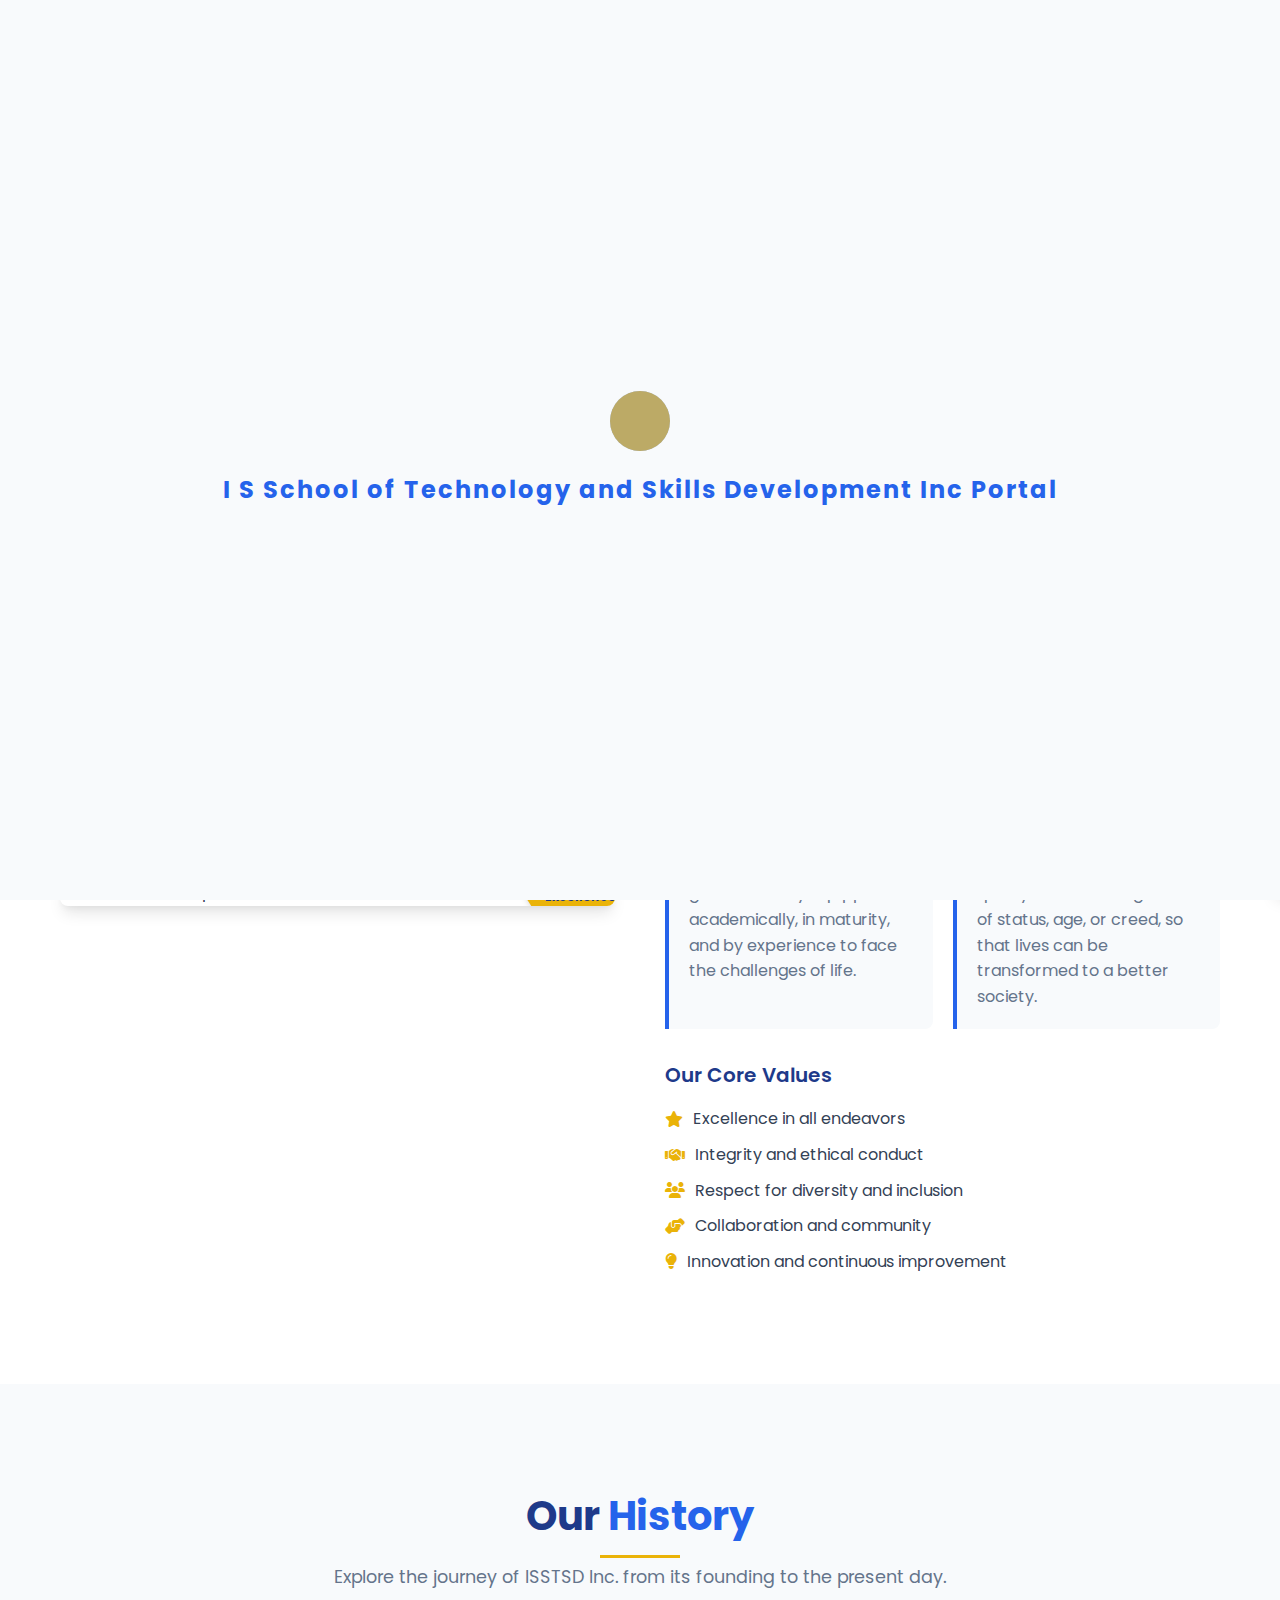
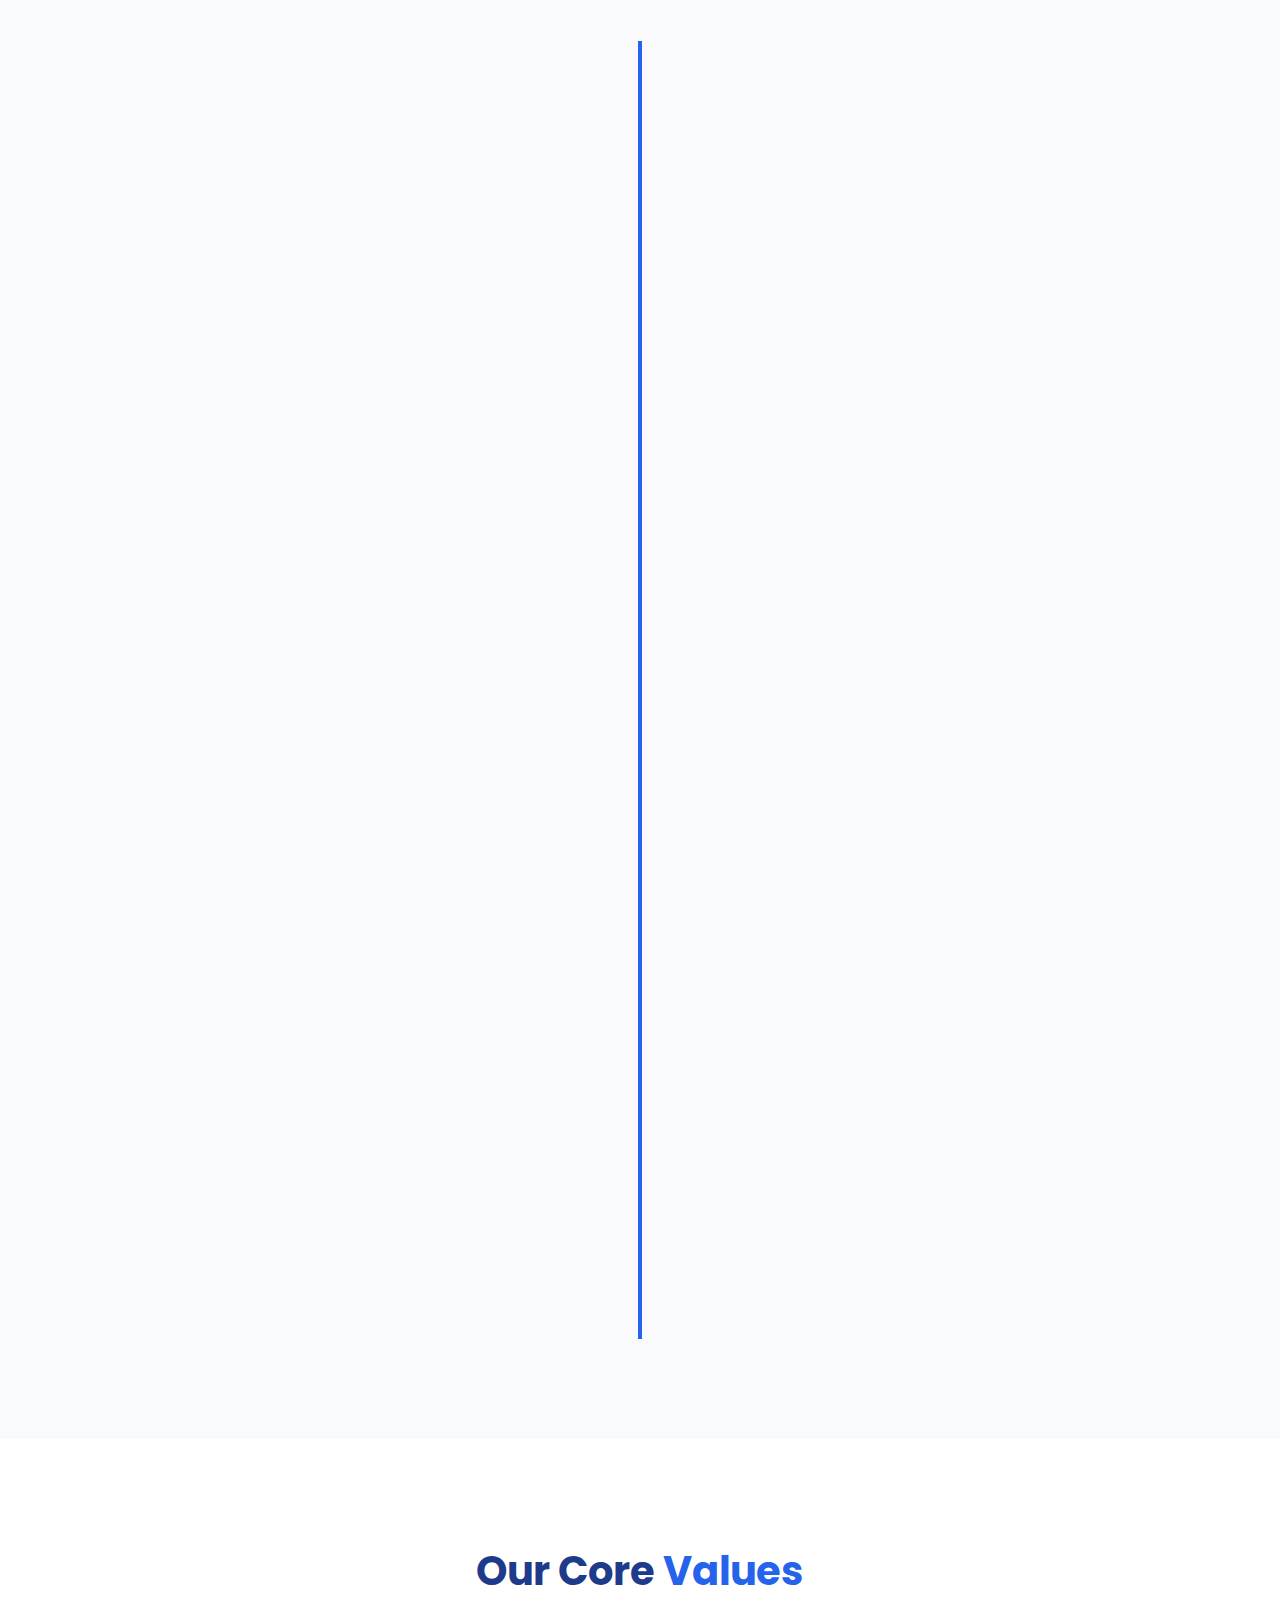
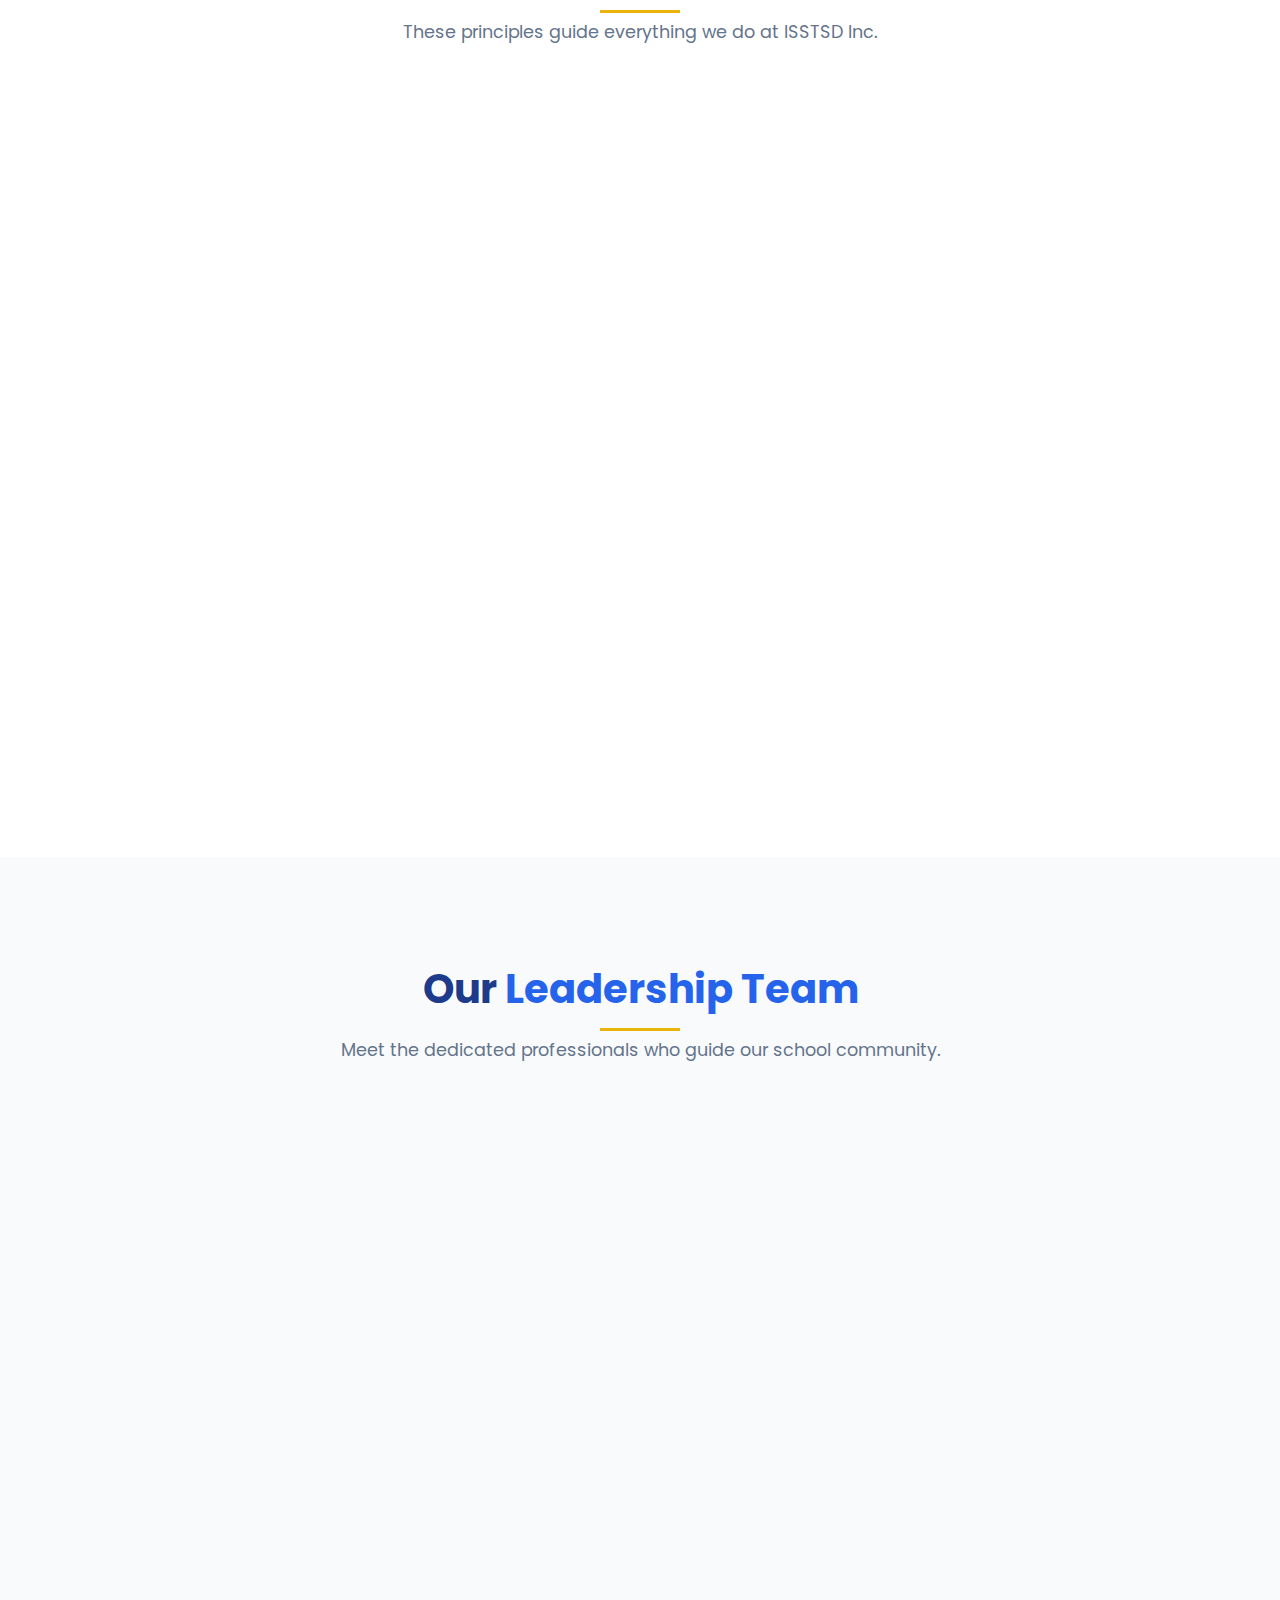
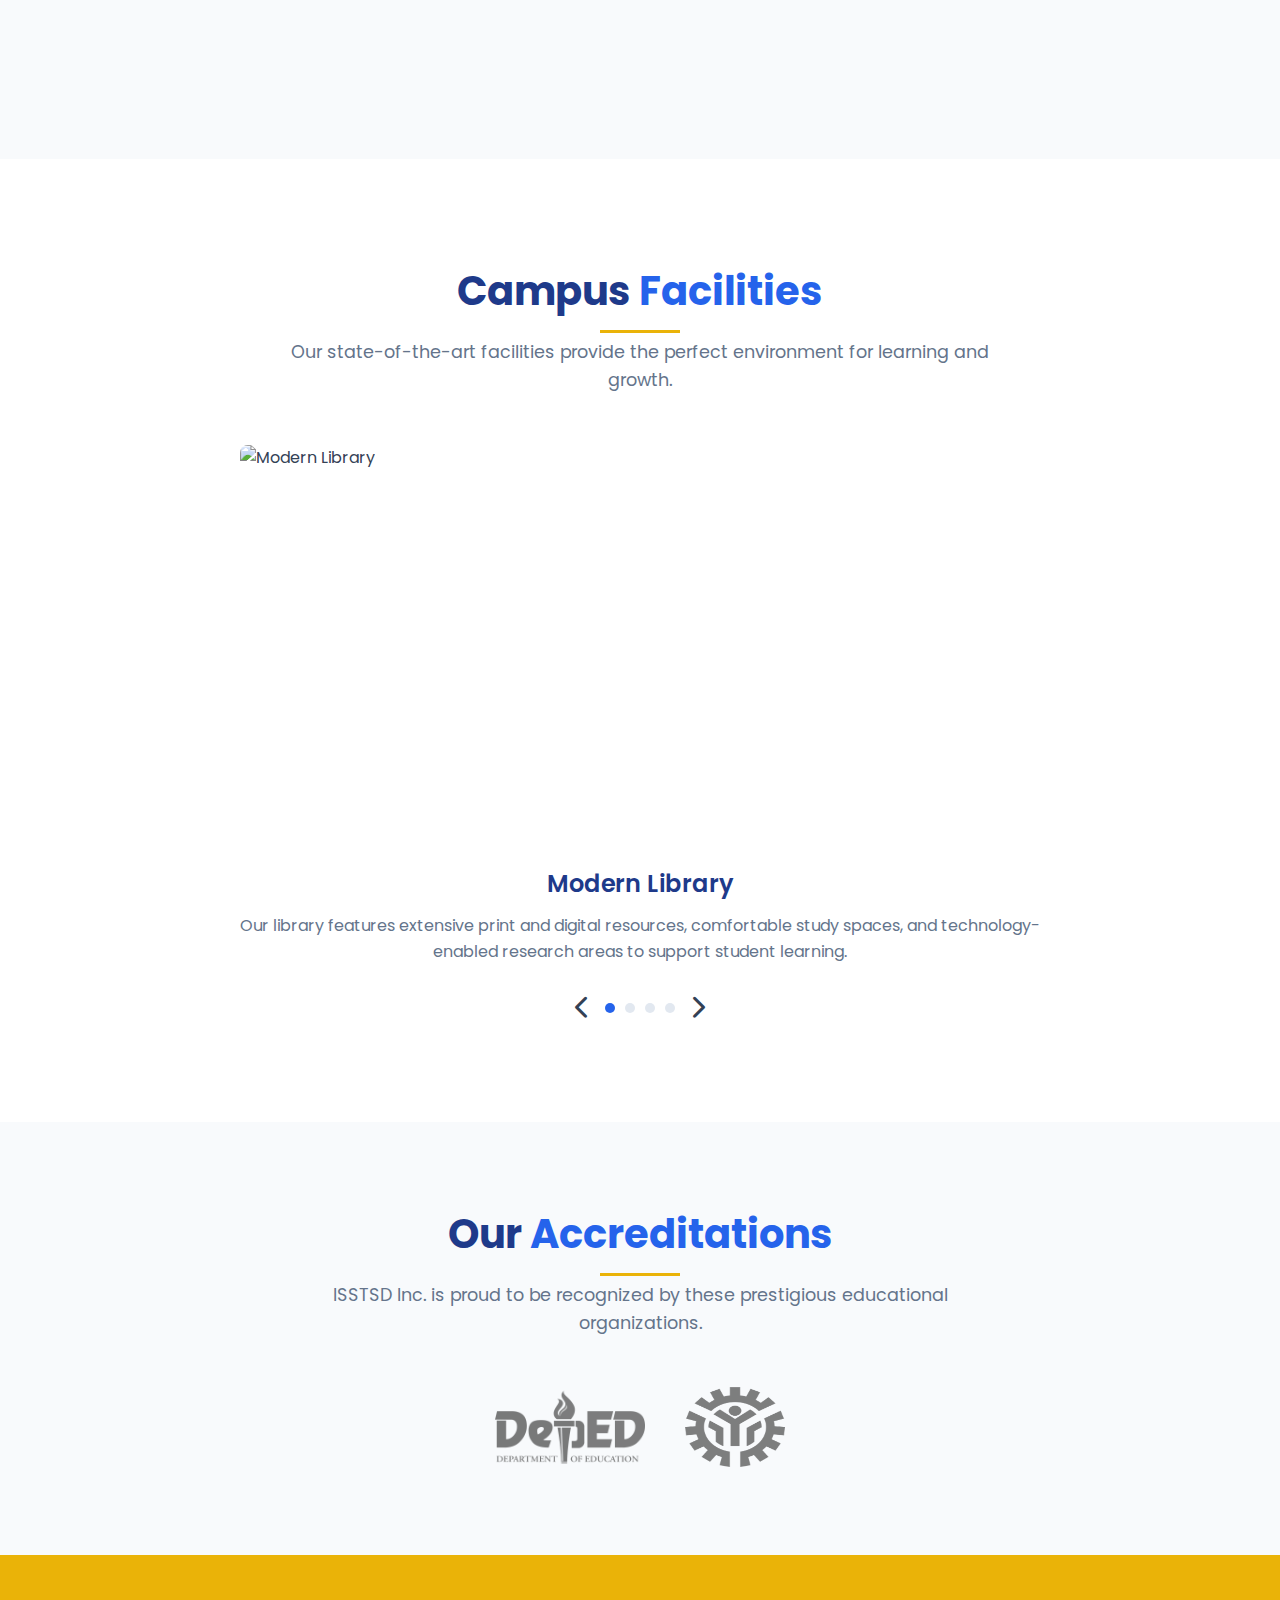
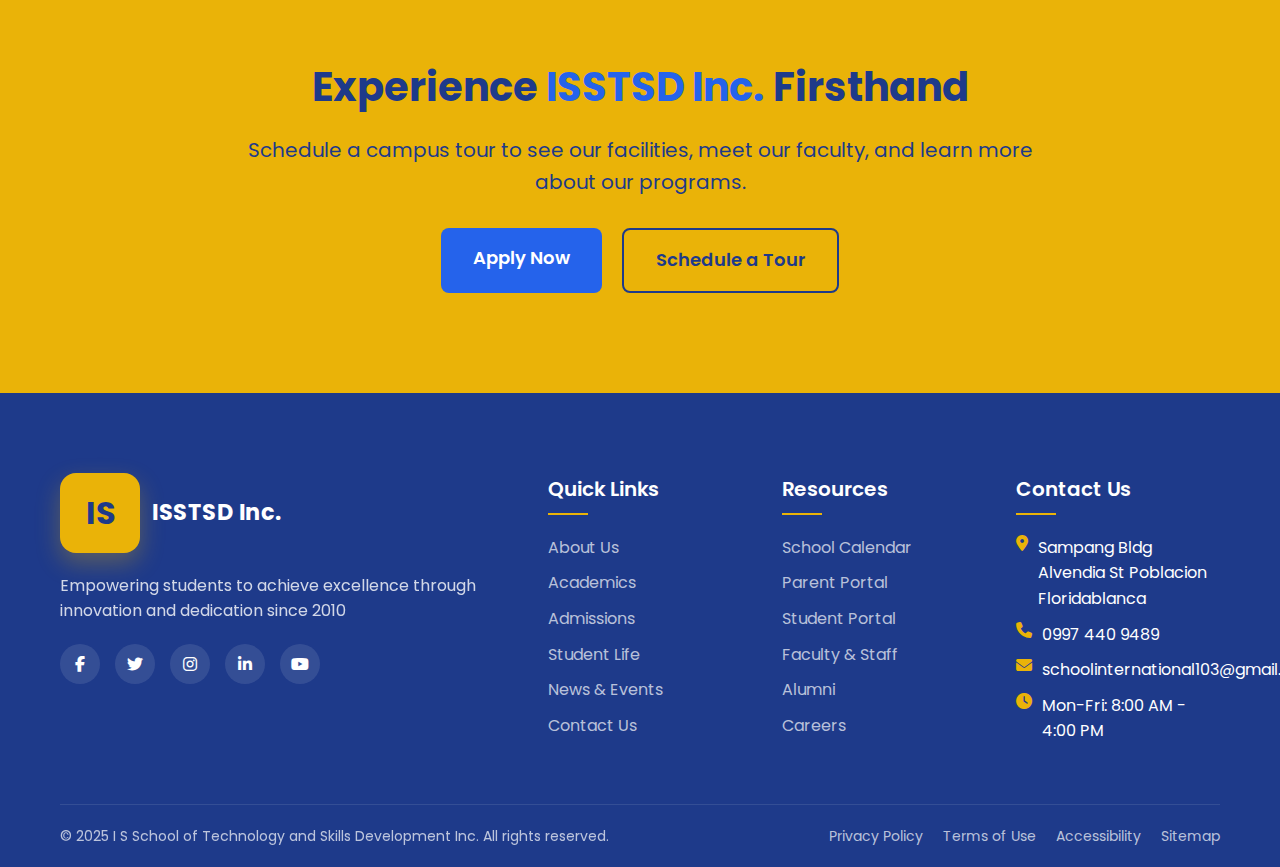
==== commit 9f815b9b: "Update about.html" ====
--- a/School Portal/about.html
+++ b/School Portal/about.html
@@ -435,7 +435,7 @@
                             <span>ISSTSD Inc.</span>
                         </a>
                     </div>
-                    <p>Empowering students to achieve excellence through innovation and dedication since 1985.</p>
+                    <p>Empowering students to achieve excellence through innovation and dedication since 2010</p>
                     <div class="social-links">
                         <a href="#"><i class="fab fa-facebook-f"></i></a>
                         <a href="#"><i class="fab fa-twitter"></i></a>
@@ -501,4 +501,4 @@
     <script src="script.js"></script>
     <script src="about.js"></script>
 </body>
-</html>+</html>
